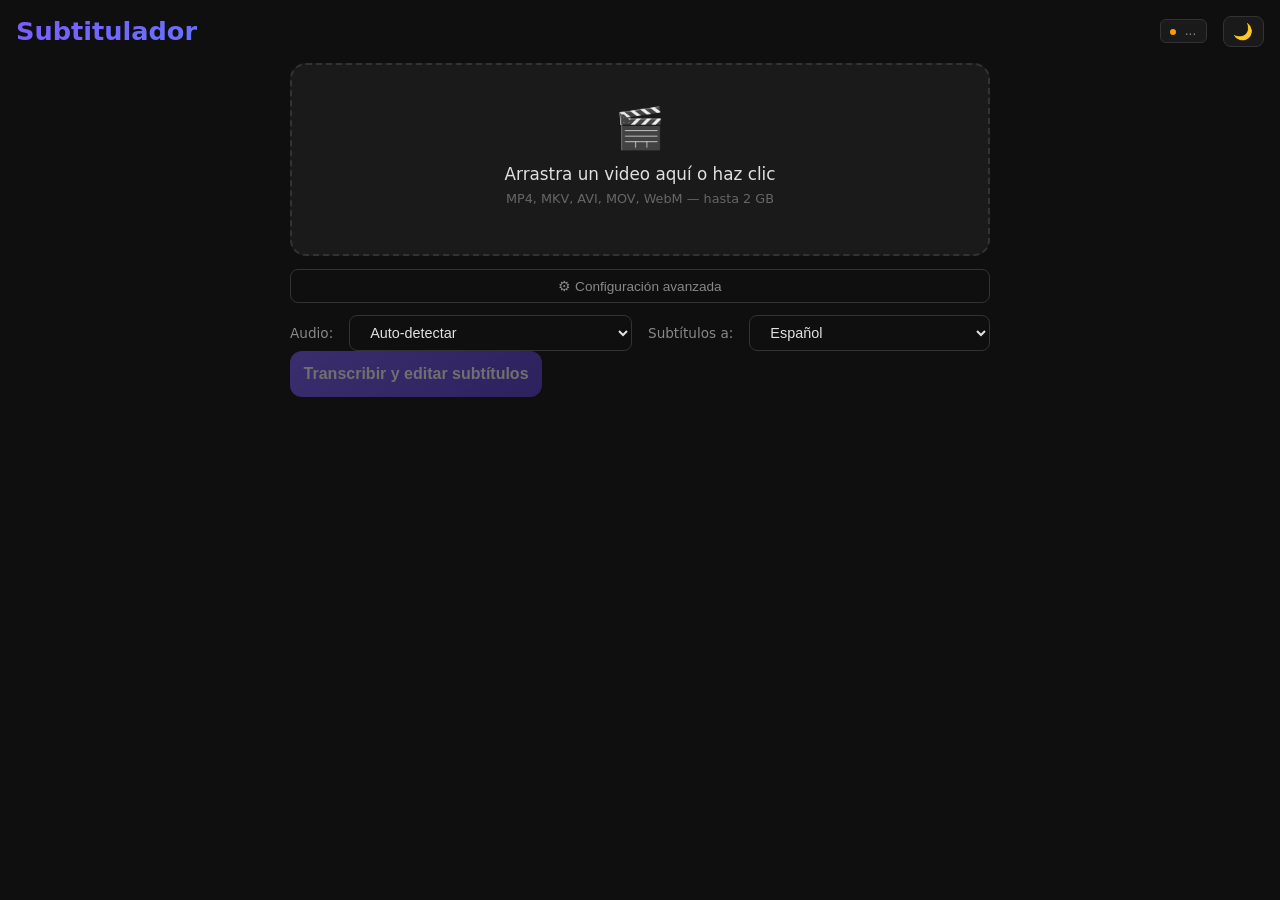
==== templates/index.html @ e065f006 "Fix undo/redo button text encoding (use HTML entities)" ====
<!DOCTYPE html>
<html lang="es" data-theme="dark">
<head>
    <meta charset="UTF-8">
    <meta name="viewport" content="width=device-width, initial-scale=1.0">
    <title>Subtitulador</title>
    <style>
        * { margin: 0; padding: 0; box-sizing: border-box; }
        :root {
            --bg: #0f0f0f; --surface: #1a1a1a; --surface2: #222; --border: #333;
            --text: #e0e0e0; --text2: #888; --text3: #666;
            --accent: #7c5cfc; --accent2: #00d4ff; --accent3: #5a3fd4;
            --success: #4ade80; --danger: #ef4444;
            --error-bg: #2a1515; --error-border: #5c2020; --error: #f87171;
        }
        [data-theme="light"] {
            --bg: #f5f5f5; --surface: #fff; --surface2: #f0f0f0; --border: #ddd;
            --text: #1a1a1a; --text2: #666; --text3: #999;
            --accent: #6b4ce6; --accent2: #0099cc; --accent3: #5a3fd4;
            --success: #16a34a; --danger: #dc2626;
            --error-bg: #fef2f2; --error-border: #fecaca; --error: #dc2626;
        }
        body {
            font-family: 'Segoe UI', system-ui, -apple-system, sans-serif;
            background: var(--bg); color: var(--text);
            min-height: 100vh; padding: 1rem;
        }

        /* Header */
        .header { display: flex; align-items: center; gap: 1rem; margin-bottom: 1rem; }
        h1 {
            font-size: 1.6rem; font-weight: 600; flex: 1;
            background: linear-gradient(135deg, var(--accent), var(--accent2));
            -webkit-background-clip: text; -webkit-text-fill-color: transparent;
        }
        .theme-toggle {
            background: var(--surface); border: 1px solid var(--border); border-radius: 8px;
            padding: 0.3rem 0.6rem; cursor: pointer; font-size: 1rem; color: var(--text);
        }
        .gpu-badge {
            font-size: 0.75rem; color: var(--text2); background: var(--surface);
            border: 1px solid var(--border); border-radius: 6px; padding: 0.25rem 0.6rem;
        }
        .gpu-badge .dot { display: inline-block; width: 6px; height: 6px; border-radius: 50%; margin-right: 0.3rem; }
        .gpu-badge .dot.on { background: var(--success); }
        .gpu-badge .dot.off { background: #f59e0b; }

        /* Main container */
        .main { max-width: 1200px; margin: 0 auto; }

        /* Upload area */
        .upload-area {
            max-width: 700px; margin: 0 auto 1.5rem;
            transition: all 0.3s;
        }
        .upload-area.collapsed {
            max-width: 100%; margin-bottom: 1rem;
        }
        .dropzone {
            border: 2px dashed var(--border); border-radius: 16px; padding: 2.5rem 2rem;
            text-align: center; cursor: pointer; transition: all 0.2s; background: var(--surface);
        }
        .upload-area.collapsed .dropzone { padding: 0.8rem 1.5rem; border-radius: 10px; }
        .upload-area.collapsed .dropzone .icon { display: none; }
        .upload-area.collapsed .dropzone .label { font-size: 0.9rem; margin-bottom: 0; }
        .upload-area.collapsed .dropzone .hint { display: none; }
        .dropzone:hover, .dropzone.dragover { border-color: var(--accent); }
        .dropzone.has-file { border-color: var(--accent2); border-style: solid; }
        .dropzone input[type="file"] { display: none; }
        .dropzone .icon { font-size: 2.5rem; margin-bottom: 0.8rem; display: block; }
        .dropzone .label { font-size: 1.05rem; color: var(--text); margin-bottom: 0.4rem; }
        .dropzone .hint { font-size: 0.8rem; color: var(--text3); }
        .filename { color: var(--accent2); font-weight: 500; margin-top: 0.5rem; word-break: break-all; }
        .upload-area.collapsed .filename { margin-top: 0; font-size: 0.85rem; }

        .config-toggle {
            margin-top: 0.8rem; background: none; border: 1px solid var(--border);
            border-radius: 8px; padding: 0.5rem 1rem; color: var(--text2);
            cursor: pointer; font-size: 0.85rem; width: 100%;
        }
        .config-panel {
            display: none; margin-top: 0.8rem; background: var(--surface);
            border: 1px solid var(--border); border-radius: 12px; padding: 1rem;
        }
        .config-panel.open { display: block; }
        .config-row { display: flex; gap: 1rem; margin-bottom: 0.8rem; flex-wrap: wrap; }
        .config-item { flex: 1; min-width: 130px; }
        .config-item label { display: block; font-size: 0.8rem; color: var(--text2); margin-bottom: 0.3rem; }
        .config-item select {
            width: 100%; background: var(--bg); color: var(--text); border: 1px solid var(--border);
            border-radius: 6px; padding: 0.4rem; font-size: 0.85rem;
        }
        .config-item input[type="range"] {
            width: 100%; -webkit-appearance: none; height: 6px; background: var(--border);
            border-radius: 3px; outline: none; margin-top: 0.4rem;
        }
        .config-item input[type="range"]::-webkit-slider-thumb {
            -webkit-appearance: none; width: 14px; height: 14px; border-radius: 50%;
            background: var(--accent); cursor: pointer;
        }
        .range-val { font-size: 0.7rem; color: var(--text3); text-align: right; }

        .options { margin-top: 0.8rem; display: flex; gap: 1rem; align-items: center; }
        .options label { font-size: 0.85rem; color: var(--text2); white-space: nowrap; }
        .options select {
            flex: 1; background: var(--bg); color: var(--text); border: 1px solid var(--border);
            border-radius: 8px; padding: 0.5rem 1rem; font-size: 0.9rem;
        }
        .options-row { display: flex; gap: 1rem; }
        .options-row .options { flex: 1; }

        .btn-row { display: flex; gap: 0.8rem; margin-top: 1.2rem; }
        .btn {
            flex: 1; padding: 0.85rem; border: none; border-radius: 12px;
            font-size: 1rem; font-weight: 600; cursor: pointer; transition: all 0.2s;
        }
        .btn-primary { background: linear-gradient(135deg, var(--accent), var(--accent3)); color: white; }
        .btn-primary:hover:not(:disabled) { transform: translateY(-1px); box-shadow: 0 4px 20px rgba(124,92,252,0.4); }
        .btn-secondary { background: linear-gradient(135deg, var(--accent2), #0077aa); color: white; }
        .btn-secondary:hover:not(:disabled) { transform: translateY(-1px); box-shadow: 0 4px 20px rgba(0,212,255,0.4); }
        .btn:disabled { opacity: 0.4; cursor: not-allowed; }

        /* Progress */
        .progress-container { margin-top: 1.2rem; display: none; }
        .progress-container.active { display: block; }
        .progress-bar-bg { background: var(--surface); border: 1px solid var(--border); border-radius: 8px; height: 8px; overflow: hidden; }
        .progress-bar { height: 100%; background: linear-gradient(90deg, var(--accent), var(--accent2)); border-radius: 8px; width: 0%; transition: width 0.3s; }
        .progress-text { font-size: 0.85rem; color: var(--text2); margin-top: 0.5rem; text-align: center; }

        /* Editor */
        .editor { display: none; }
        .editor.active { display: block; }
        .editor-bar {
            display: flex; align-items: center; gap: 0.8rem; margin-bottom: 1rem; flex-wrap: wrap;
        }
        .editor-bar h2 { font-size: 1.1rem; color: var(--text); flex: 1; }
        .editor-btn {
            padding: 0.5rem 1rem; border: none; border-radius: 8px; font-size: 0.85rem;
            font-weight: 600; cursor: pointer; transition: all 0.2s;
        }
        .editor-btn.primary { background: var(--accent); color: white; }
        .editor-btn.secondary { background: var(--accent2); color: white; }
        .editor-btn.ghost { background: transparent; border: 1px solid var(--border); color: var(--text2); }
        .editor-btn:hover { opacity: 0.9; }

        .editor-layout { display: grid; grid-template-columns: 1fr 380px; gap: 1rem; }
        @media (max-width: 900px) { .editor-layout { grid-template-columns: 1fr; } }

        .timeline-panel { background: var(--surface); border: 1px solid var(--border); border-radius: 12px; overflow: hidden; }
        .timeline-header {
            padding: 0.7rem 1rem; border-bottom: 1px solid var(--border);
            display: flex; align-items: center; gap: 0.5rem; font-size: 0.85rem; color: var(--text2);
        }
        .timeline-scroll {
            max-height: 55vh; overflow-y: auto; scrollbar-width: thin;
            scrollbar-color: var(--border) transparent;
        }
        .timeline-scroll::-webkit-scrollbar { width: 6px; }
        .timeline-scroll::-webkit-scrollbar-track { background: transparent; }
        .timeline-scroll::-webkit-scrollbar-thumb { background: var(--border); border-radius: 3px; }

        .seg-row {
            display: grid; grid-template-columns: 24px 24px 1fr 65px 65px auto;
            gap: 0.3rem; padding: 0.5rem 0.8rem; border-bottom: 1px solid var(--border);
            align-items: center; transition: background 0.15s;
        }
        .seg-row:hover { background: var(--surface2); }
        .seg-row.active { background: rgba(124,92,252,0.15); border-left: 3px solid var(--accent); }
        .seg-row.drag-over { border-top: 2px solid var(--accent); }
        .seg-row.dragging { opacity: 0.4; }
        .seg-num { font-size: 0.7rem; color: var(--text3); text-align: center; }
        .seg-text {
            background: transparent; border: 1px solid transparent; border-radius: 4px;
            color: var(--text); font-size: 0.85rem; padding: 0.25rem 0.3rem; resize: none;
            font-family: inherit; line-height: 1.3; width: 100%;
        }
        .seg-text:focus { outline: none; border-color: var(--accent); background: var(--bg); }
        .seg-time {
            background: var(--bg); border: 1px solid var(--border); border-radius: 4px;
            color: var(--text2); font-size: 0.7rem; padding: 0.25rem; text-align: center;
            font-family: 'Consolas', monospace; width: 100%;
        }
        .seg-time:focus { outline: none; border-color: var(--accent); color: var(--text); }
        .seg-actions { display: flex; gap: 0.15rem; }
        .seg-btn {
            background: none; border: none; cursor: pointer; font-size: 0.8rem;
            padding: 0.15rem; border-radius: 4px; color: var(--text3); transition: all 0.15s;
        }
        .seg-btn:hover { color: var(--accent); background: var(--surface2); }
        .seg-btn.del:hover { color: var(--danger); }
        .seg-btn.split { color: #f59e0b; }
        .seg-btn.split:hover { color: #fbbf24; background: rgba(245,158,11,0.15); }
        .seg-row .drag-handle {
            cursor: grab; color: var(--text3); font-size: 0.85rem; text-align: center;
            user-select: none; padding: 0.15rem; border-radius: 4px;
        }
        .seg-row .drag-handle:hover { color: var(--accent); background: var(--surface2); }
        .seg-row .drag-handle:active { cursor: grabbing; }

        .video-panel { position: sticky; top: 1rem; }
        .video-box {
            background: #000; border-radius: 12px; overflow: hidden;
            border: 1px solid var(--border);
        }
        .video-box video { width: 100%; display: block; }
        .video-controls { padding: 0.5rem 0.8rem; display: flex; gap: 0.5rem; align-items: center; }
        .video-controls button {
            background: var(--surface2); border: 1px solid var(--border); border-radius: 6px;
            padding: 0.3rem 0.6rem; color: var(--text); cursor: pointer; font-size: 0.8rem;
        }
        .video-controls button:hover { border-color: var(--accent); }
        .video-controls .time-display {
            font-family: 'Consolas', monospace; font-size: 0.8rem; color: var(--text2);
        }

        .error {
            display: none; margin-top: 1rem; background: var(--error-bg); border: 1px solid var(--error-border);
            border-radius: 10px; padding: 1rem; color: var(--error); font-size: 0.9rem;
        }

        @keyframes spin { to { transform: rotate(360deg); } }
        .spinner {
            display: inline-block; width: 16px; height: 16px;
            border: 2px solid rgba(255,255,255,0.3); border-top-color: white;
            border-radius: 50%; animation: spin 0.6s linear infinite;
            vertical-align: middle; margin-right: 0.4rem;
        }
    </style>
</head>
<body>
    <div class="header">
        <h1>Subtitulador</h1>
        <span class="gpu-badge" id="gpuBadge"><span class="dot off"></span> ...</span>
        <button class="theme-toggle" id="themeToggle">🌙</button>
    </div>

    <div class="main">
        <!-- UPLOAD -->
        <div class="upload-area" id="uploadArea">
            <div class="dropzone" id="dropzone">
                <input type="file" id="fileInput" accept="video/*">
                <span class="icon">🎬</span>
                <div class="label">Arrastra un video aquí o haz clic</div>
                <div class="hint">MP4, MKV, AVI, MOV, WebM — hasta 2 GB</div>
                <div class="filename" id="filename"></div>
            </div>

            <div id="configSection">
                <button class="config-toggle" id="configToggle">⚙ Configuración avanzada</button>
                <div class="config-panel" id="configPanel">
                    <div class="config-row">
                        <div class="config-item">
                            <label>Modelo Whisper</label>
                            <select id="modelSelect">
                                <option value="tiny">tiny (~75 MB)</option>
                                <option value="base" selected>base (~140 MB)</option>
                                <option value="small">small (~460 MB)</option>
                                <option value="medium">medium (~1.5 GB)</option>
                                <option value="large-v3">large-v3 (~3 GB)</option>
                            </select>
                        </div>
                    </div>
                    <div class="config-row">
                        <div class="config-item">
                            <label>Silencio</label>
                            <input type="range" id="noiseThreshold" min="-50" max="-10" value="-30" step="5">
                            <div class="range-val" id="noiseVal">-30 dB</div>
                        </div>
                        <div class="config-item">
                            <label>Duración mín.</label>
                            <input type="range" id="minDuration" min="0.2" max="2.0" value="0.4" step="0.1">
                            <div class="range-val" id="minDurVal">0.4 s</div>
                        </div>
                        <div class="config-item">
                            <label>Max repet.</label>
                            <input type="range" id="maxRepeats" min="1" max="10" value="3" step="1">
                            <div class="range-val" id="maxRepVal">3</div>
                        </div>
                    </div>
                </div>
            </div>

            <div class="options-row">
                <div class="options">
                    <label>Audio:</label>
                    <select id="language">
                        <option value="">Auto-detectar</option>
                        <option value="es">Español</option>
                        <option value="en">English</option>
                        <option value="pt">Português</option>
                        <option value="fr">Français</option>
                        <option value="de">Deutsch</option>
                        <option value="it">Italiano</option>
                        <option value="ja">日本語</option>
                        <option value="ko">한국어</option>
                        <option value="zh">中文</option>
                        <option value="ru">Русский</option>
                        <option value="ar">العربية</option>
                    </select>
                </div>
                <div class="options">
                    <label>Subtítulos a:</label>
                    <select id="targetLanguage">
                        <option value="">Sin traducción</option>
                        <option value="es" selected>Español</option>
                        <option value="en">English</option>
                        <option value="pt">Português</option>
                        <option value="fr">Français</option>
                        <option value="de">Deutsch</option>
                        <option value="it">Italiano</option>
                        <option value="ja">日本語</option>
                        <option value="ko">한국어</option>
                        <option value="zh">中文</option>
                        <option value="ru">Русский</option>
                        <option value="ar">العربية</option>
                    </select>
                </div>
            </div>

            <button class="btn btn-primary" id="btnTranscribe" disabled>Transcribir y editar subtítulos</button>
        </div>

        <!-- PROGRESS -->
        <div class="progress-container" id="progress">
            <div class="progress-bar-bg"><div class="progress-bar" id="progressBar"></div></div>
            <div class="progress-text" id="progressText">Preparando...</div>
        </div>

        <div class="error" id="error"><strong>Error</strong> <span id="errorText"></span></div>

        <!-- EDITOR -->
        <div class="editor" id="editor">
            <div class="editor-bar">
                <h2>Editar subtítulos</h2>
                <button class="editor-btn ghost" id="btnUndo" title="Deshacer (Ctrl+Z)">&#x21A9; Deshacer</button>
                <button class="editor-btn ghost" id="btnRedo" title="Rehacer (Ctrl+Shift+Z)">&#x21AA; Rehacer</button>
                <button class="editor-btn ghost" id="btnNewVideo">📁 Otro video</button>
                <button class="editor-btn ghost" id="btnBatchExport" title="Descargar .srt + video quemado">📦 Exportar todo</button>
                <button class="editor-btn primary" id="btnBurn">Quemar en video</button>
                <button class="editor-btn secondary" id="btnDownloadSrt">Descargar .srt</button>
            </div>
            <div class="editor-layout">
                <div class="timeline-panel">
                    <div class="timeline-header">
                        <span id="segCount">0 segmentos</span>
                        <span style="font-size:0.7rem;color:var(--text3);margin-left:0.5rem;">⋮⋮ arrastrar · ✂ cortar · ▶ reproducir</span>
                        <button class="editor-btn ghost" id="btnAddSeg" style="margin-left:auto;padding:0.2rem 0.5rem;font-size:0.75rem;">+ Añadir</button>
                    </div>
                    <div class="timeline-scroll" id="timelineScroll"></div>
                </div>
                <div class="video-panel">
                    <div class="video-box">
                        <video id="videoPlayer" controls></video>
                    </div>
                    <div class="video-controls">
                        <button id="btnSeekStart" title="Inicio segmento">⏮</button>
                        <button id="btnPlaySeg" title="Reproducir segmento">▶</button>
                        <button id="btnSeekEnd" title="Fin segmento">⏭</button>
                        <span class="time-display" id="timeDisplay">0:00.0</span>
                    </div>
                </div>
            </div>
        </div>
    </div>

    <script>
        // ===== STATE =====
        let selectedFile = null;
        let sessionId = null;
        let segments = [];
        let activeSegIdx = -1;

        // ===== UNDO/REDO =====
        const _undoStack = [];
        const _redoStack = [];
        const MAX_UNDO = 50;

        function pushUndo() {
            _undoStack.push(JSON.stringify(segments));
            if (_undoStack.length > MAX_UNDO) _undoStack.shift();
            _redoStack.length = 0;
            updateUndoRedoButtons();
        }

        function undo() {
            if (!_undoStack.length) return;
            _redoStack.push(JSON.stringify(segments));
            segments = JSON.parse(_undoStack.pop());
            renderTimeline(); saveSegments(); updateUndoRedoButtons();
        }

        function redo() {
            if (!_redoStack.length) return;
            _undoStack.push(JSON.stringify(segments));
            segments = JSON.parse(_redoStack.pop());
            renderTimeline(); saveSegments(); updateUndoRedoButtons();
        }

        // ===== ELEMENTS =====
        const $ = id => document.getElementById(id);
        const uploadArea = $('uploadArea');
        const configSection = $('configSection');
        const dropzone = $('dropzone');
        const fileInput = $('fileInput');
        const filename = $('filename');
        const btnTranscribe = $('btnTranscribe');
        const progress = $('progress');
        const progressBar = $('progressBar');
        const progressText = $('progressText');
        const errorDiv = $('error');
        const errorText = $('errorText');
        const editor = $('editor');
        const videoPlayer = $('videoPlayer');
        const timelineScroll = $('timelineScroll');
        const segCount = $('segCount');
        const timeDisplay = $('timeDisplay');

        // ===== THEME =====
        const saved = localStorage.getItem('theme') || 'dark';
        document.documentElement.dataset.theme = saved;
        $('themeToggle').textContent = saved === 'dark' ? '🌙' : '☀️';
        $('themeToggle').onclick = () => {
            const n = document.documentElement.dataset.theme === 'dark' ? 'light' : 'dark';
            document.documentElement.dataset.theme = n;
            $('themeToggle').textContent = n === 'dark' ? '🌙' : '☀️';
            localStorage.setItem('theme', n);
        };

        // ===== GPU =====
        fetch('/gpu').then(r=>r.json()).then(d=>{
            $('gpuBadge').innerHTML = d.gpu
                ? `<span class="dot on"></span> ${d.device.toUpperCase()}`
                : `<span class="dot off"></span> CPU`;
        });

        // ===== CONFIG =====
        $('configToggle').onclick = () => $('configPanel').classList.toggle('open');
        $('noiseThreshold').oninput = e => $('noiseVal').textContent = e.target.value + ' dB';
        $('minDuration').oninput = e => $('minDurVal').textContent = parseFloat(e.target.value).toFixed(1) + ' s';
        $('maxRepeats').oninput = e => $('maxRepVal').textContent = e.target.value;

        // ===== FILE HANDLING =====
        dropzone.onclick = () => fileInput.click();
        fileInput.onchange = e => { if (e.target.files.length) handleFile(e.target.files[0]); };
        dropzone.ondragover = e => { e.preventDefault(); dropzone.classList.add('dragover'); };
        dropzone.ondragleave = () => dropzone.classList.remove('dragover');
        dropzone.ondrop = e => { e.preventDefault(); dropzone.classList.remove('dragover'); if (e.dataTransfer.files.length) handleFile(e.dataTransfer.files[0]); };

        function handleFile(file) {
            selectedFile = file;
            filename.textContent = `${file.name} (${(file.size/1024/1024).toFixed(1)} MB)`;
            dropzone.classList.add('has-file');
            btnTranscribe.disabled = false;
        }

        // ===== TRANSCRIBE =====
        btnTranscribe.onclick = async () => {
            if (!selectedFile) return;
            btnTranscribe.disabled = true;
            btnTranscribe.innerHTML = '<span class="spinner"></span> Procesando...';
            progress.classList.add('active');
            errorDiv.style.display = 'none';

            let pct = 0;
            const iv = setInterval(() => {
                pct = Math.min(pct + Math.random() * 3, 95);
                progressBar.style.width = pct + '%';
                if (pct < 15) progressText.textContent = 'Extrayendo audio...';
                else if (pct < 25) progressText.textContent = 'Detectando silencios...';
                else if (pct < 55) progressText.textContent = 'Transcribiendo...';
                else if (pct < 65) progressText.textContent = 'Limpiando...';
                else if (pct < 80) progressText.textContent = 'Traduciendo...';
                else progressText.textContent = 'Preparando editor...';
            }, 1000);

            try {
                const fd = new FormData();
                fd.append('video', selectedFile);
                fd.append('language', $('language').value);
                fd.append('target_language', $('targetLanguage').value);
                fd.append('model', $('modelSelect').value);
                fd.append('noise_threshold', $('noiseThreshold').value + 'dB');
                fd.append('min_duration', $('minDuration').value);
                fd.append('max_repeats', $('maxRepeats').value);

                const resp = await fetch('/transcribe', { method: 'POST', body: fd });
                clearInterval(iv);
                if (!resp.ok) { const d = await resp.json(); throw new Error(d.error); }

                const data = await resp.json();
                sessionId = data.session_id;
                segments = data.segments;

                progressBar.style.width = '100%';
                progressText.textContent = '¡Listo!';

                setTimeout(() => {
                    progress.classList.remove('active');
                    uploadArea.classList.add('collapsed');
                    configSection.style.display = 'none';
                    editor.classList.add('active');
                    _undoStack.length = 0; _redoStack.length = 0;
                    openEditor(); updateUndoRedoButtons();
                }, 400);

            } catch (err) {
                clearInterval(iv);
                progress.classList.remove('active');
                errorText.textContent = err.message;
                errorDiv.style.display = 'block';
                btnTranscribe.disabled = false;
                btnTranscribe.innerHTML = 'Transcribir y editar subtítulos';
            }
        };

        // ===== EDITOR =====
        function openEditor() {
            videoPlayer.src = `/api/session/${sessionId}/video`;
            renderTimeline();
        }

        function renderTimeline() {
            timelineScroll.innerHTML = '';
            segCount.textContent = `${segments.length} segmentos`;

            segments.forEach((seg, i) => {
                const row = document.createElement('div');
                row.className = 'seg-row' + (i === activeSegIdx ? ' active' : '');
                row.dataset.idx = i;
                row.draggable = true;

                row.innerHTML = `
                    <div class="drag-handle" title="Arrastrar">⋮⋮</div>
                    <div class="seg-num">${i + 1}</div>
                    <textarea class="seg-text" rows="2" data-idx="${i}">${escHtml(seg.text)}</textarea>
                    <input class="seg-time" type="text" value="${fmtTime(seg.start)}" data-idx="${i}" data-field="start">
                    <input class="seg-time" type="text" value="${fmtTime(seg.end)}" data-idx="${i}" data-field="end">
                    <div class="seg-actions">
                        <button class="seg-btn" data-action="play" data-idx="${i}" title="Reproducir">▶</button>
                        <button class="seg-btn split" data-action="split" data-idx="${i}" title="Cortar">✂</button>
                        <button class="seg-btn del" data-action="delete" data-idx="${i}" title="Eliminar">✕</button>
                    </div>
                `;
                timelineScroll.appendChild(row);
            });

            // Button clicks
            timelineScroll.onclick = e => {
                const btn = e.target.closest('[data-action]');
                if (!btn) return;
                const idx = parseInt(btn.dataset.idx);
                if (btn.dataset.action === 'play') playSegment(idx);
                else if (btn.dataset.action === 'delete') {
                    pushUndo();
                    segments.splice(idx, 1);
                    if (activeSegIdx >= segments.length) activeSegIdx = segments.length - 1;
                    renderTimeline(); saveSegments();
                }
                else if (btn.dataset.action === 'split') splitSegment(idx);
            };

            // Text editing
            timelineScroll.querySelectorAll('.seg-text').forEach(el => {
                let prev = '';
                el.onfocus = () => { prev = el.value; activeSegIdx = parseInt(el.dataset.idx); highlightActive(); };
                el.oninput = () => { segments[parseInt(el.dataset.idx)].text = el.value; saveDebounced(); };
                el.onblur = () => { if (el.value !== prev) pushUndo(); };
            });

            // Time editing
            timelineScroll.querySelectorAll('.seg-time').forEach(el => {
                let prev = el.value;
                el.onfocus = () => { prev = el.value; };
                el.onchange = () => {
                    const val = parseTime(el.value);
                    if (val !== null) { pushUndo(); segments[parseInt(el.dataset.idx)][el.dataset.field] = val; saveDebounced(); }
                    else el.value = prev;
                };
            });

            // Drag & drop
            let dragIdx = null;
            timelineScroll.querySelectorAll('.seg-row').forEach(row => {
                row.ondragstart = e => {
                    dragIdx = parseInt(row.dataset.idx);
                    row.classList.add('dragging');
                    e.dataTransfer.effectAllowed = 'move';
                    e.dataTransfer.setData('text/plain', dragIdx);
                };
                row.ondragend = () => {
                    row.classList.remove('dragging');
                    dragIdx = null;
                    timelineScroll.querySelectorAll('.seg-row').forEach(r => r.classList.remove('drag-over'));
                };
                row.ondragover = e => {
                    e.preventDefault();
                    e.dataTransfer.dropEffect = 'move';
                    timelineScroll.querySelectorAll('.seg-row').forEach(r => r.classList.remove('drag-over'));
                    row.classList.add('drag-over');
                };
                row.ondrop = e => {
                    e.preventDefault();
                    row.classList.remove('drag-over');
                    const from = dragIdx, to = parseInt(row.dataset.idx);
                    if (from === null || from === to) return;
                    pushUndo();
                    const [moved] = segments.splice(from, 1);
                    segments.splice(to, 0, moved);
                    if (activeSegIdx === from) activeSegIdx = to;
                    else if (from < activeSegIdx && to >= activeSegIdx) activeSegIdx--;
                    else if (from > activeSegIdx && to <= activeSegIdx) activeSegIdx++;
                    renderTimeline(); saveSegments();
                };
            });
        }

        function highlightActive() {
            timelineScroll.querySelectorAll('.seg-row').forEach((r, i) => r.classList.toggle('active', i === activeSegIdx));
        }

        function playSegment(idx) {
            activeSegIdx = idx;
            highlightActive();
            const seg = segments[idx];
            videoPlayer.currentTime = seg.start;
            videoPlayer.play();
            const checker = () => {
                if (videoPlayer.currentTime >= seg.end || videoPlayer.paused) {
                    videoPlayer.pause();
                    videoPlayer.removeEventListener('timeupdate', checker);
                }
            };
            videoPlayer.addEventListener('timeupdate', checker);
        }

        function splitSegment(idx) {
            const seg = segments[idx];
            let splitPoint;
            const t = videoPlayer.currentTime;
            if (!videoPlayer.paused && t > seg.start + 0.2 && t < seg.end - 0.2) splitPoint = t;
            else splitPoint = (seg.start + seg.end) / 2;

            pushUndo();
            const words = seg.text.split(/\s+/);
            const mid = Math.ceil(words.length / 2);
            segments.splice(idx, 1,
                { start: seg.start, end: splitPoint, text: words.slice(0, mid).join(' ') },
                { start: splitPoint, end: seg.end, text: words.slice(mid).join(' ') }
            );
            if (!videoPlayer.paused) videoPlayer.currentTime = splitPoint;
            renderTimeline(); saveSegments();
        }

        let saveTimeout;
        function saveDebounced() { clearTimeout(saveTimeout); saveTimeout = setTimeout(saveSegments, 500); }
        function saveSegments() {
            fetch(`/api/session/${sessionId}/segments`, {
                method: 'PUT', headers: {'Content-Type': 'application/json'},
                body: JSON.stringify({segments})
            });
        }

        $('btnAddSeg').onclick = () => {
            pushUndo();
            const lastEnd = segments.length ? segments[segments.length-1].end : 0;
            segments.push({start: lastEnd, end: lastEnd + 2, text: ''});
            renderTimeline(); saveSegments();
            timelineScroll.scrollTop = timelineScroll.scrollHeight;
        };

        $('btnUndo').onclick = undo;
        $('btnRedo').onclick = redo;

        // Disable undo/redo buttons when stack is empty
        function updateUndoRedoButtons() {
            $('btnUndo').disabled = !_undoStack.length;
            $('btnRedo').disabled = !_redoStack.length;
            $('btnUndo').style.opacity = _undoStack.length ? '1' : '0.35';
            $('btnRedo').style.opacity = _redoStack.length ? '1' : '0.35';
        }

        videoPlayer.ontimeupdate = () => {
            timeDisplay.textContent = fmtTime(videoPlayer.currentTime);
            const t = videoPlayer.currentTime;
            let found = -1;
            for (let i = 0; i < segments.length; i++) {
                if (t >= segments[i].start && t <= segments[i].end) { found = i; break; }
            }
            if (found !== -1 && found !== activeSegIdx) {
                activeSegIdx = found;
                highlightActive();
                const row = timelineScroll.children[found];
                if (row) row.scrollIntoView({block: 'nearest', behavior: 'smooth'});
            }
        };

        $('btnPlaySeg').onclick = () => { if (activeSegIdx >= 0) playSegment(activeSegIdx); else videoPlayer.play(); };
        $('btnSeekStart').onclick = () => { if (activeSegIdx >= 0) videoPlayer.currentTime = segments[activeSegIdx].start; };
        $('btnSeekEnd').onclick = () => { if (activeSegIdx >= 0) videoPlayer.currentTime = segments[activeSegIdx].end; };

        // New video
        $('btnNewVideo').onclick = () => {
            editor.classList.remove('active');
            uploadArea.classList.remove('collapsed');
            configSection.style.display = '';
            videoPlayer.pause(); videoPlayer.src = '';
            selectedFile = null; fileInput.value = ''; filename.textContent = '';
            dropzone.classList.remove('has-file');
            btnTranscribe.disabled = true;
            btnTranscribe.innerHTML = 'Transcribir y editar subtítulos';
            progress.classList.remove('active');
            progressBar.style.width = '0%';
            errorDiv.style.display = 'none';
            _undoStack.length = 0; _redoStack.length = 0;
            activeSegIdx = -1;
        };

        // Download SRT
        $('btnDownloadSrt').onclick = () => { window.location.href = `/api/session/${sessionId}/srt`; };

        // Burn
        $('btnBurn').onclick = async () => {
            const btn = $('btnBurn');
            btn.disabled = true; btn.innerHTML = '<span class="spinner"></span> Quemando...';
            try {
                const resp = await fetch(`/api/session/${sessionId}/burn`, {
                    method: 'POST', headers: {'Content-Type': 'application/json'}, body: JSON.stringify({})
                });
                if (!resp.ok) { const d = await resp.json(); throw new Error(d.error); }
                const blob = await resp.blob();
                const url = URL.createObjectURL(blob);
                const a = document.createElement('a'); a.href = url;
                a.download = `subtitled.${selectedFile ? selectedFile.name.split('.').pop() : 'mp4'}`;
                a.click(); URL.revokeObjectURL(url);
            } catch (err) { alert('Error: ' + err.message); }
            btn.disabled = false; btn.innerHTML = 'Quemar en video';
        };

        // ===== UTILS =====
        function fmtTime(sec) {
            if (sec == null || isNaN(sec)) return '0:00.0';
            const m = Math.floor(sec / 60);
            const s = (sec % 60).toFixed(1);
            return `${m}:${s.padStart(4, '0')}`;
        }
        function parseTime(str) {
            try {
                if (str.includes(':')) { const [m, s] = str.split(':'); return parseInt(m) * 60 + parseFloat(s); }
                return parseFloat(str);
            } catch { return null; }
        }
        function escHtml(s) {
            return s.replace(/&/g,'&amp;').replace(/</g,'&lt;').replace(/>/g,'&gt;').replace(/"/g,'&quot;');
        }

        // ===== KEYBOARD SHORTCUTS =====
        const isInput = () => {
            const el = document.activeElement;
            return el && (el.tagName === 'TEXTAREA' || el.tagName === 'INPUT');
        };

        document.addEventListener('keydown', e => {
            // Ctrl+Z / Ctrl+Shift+Z — undo/redo (always active)
            if (e.ctrlKey && e.key === 'z' && !e.shiftKey) { e.preventDefault(); undo(); return; }
            if (e.ctrlKey && (e.key === 'Z' || (e.key === 'z' && e.shiftKey))) { e.preventDefault(); redo(); return; }
            // Ctrl+Y = redo
            if (e.ctrlKey && e.key === 'y') { e.preventDefault(); redo(); return; }

            // Skip remaining shortcuts when typing in inputs
            if (isInput()) return;

            // Space — play/pause
            if (e.key === ' ') {
                e.preventDefault();
                if (activeSegIdx >= 0) {
                    if (videoPlayer.paused) playSegment(activeSegIdx);
                    else videoPlayer.pause();
                } else {
                    videoPlayer.paused ? videoPlayer.play() : videoPlayer.pause();
                }
            }
            // Delete / Backspace — delete active segment
            if (e.key === 'Delete' || e.key === 'Backspace') {
                if (activeSegIdx >= 0) {
                    e.preventDefault();
                    pushUndo();
                    segments.splice(activeSegIdx, 1);
                    if (activeSegIdx >= segments.length) activeSegIdx = segments.length - 1;
                    renderTimeline(); saveSegments();
                }
            }
            // ArrowUp / ArrowDown — navigate segments
            if (e.key === 'ArrowUp') {
                e.preventDefault();
                if (segments.length) {
                    activeSegIdx = activeSegIdx <= 0 ? segments.length - 1 : activeSegIdx - 1;
                    highlightActive();
                    const row = timelineScroll.children[activeSegIdx];
                    if (row) row.scrollIntoView({block: 'nearest', behavior: 'smooth'});
                }
            }
            if (e.key === 'ArrowDown') {
                e.preventDefault();
                if (segments.length) {
                    activeSegIdx = activeSegIdx >= segments.length - 1 ? 0 : activeSegIdx + 1;
                    highlightActive();
                    const row = timelineScroll.children[activeSegIdx];
                    if (row) row.scrollIntoView({block: 'nearest', behavior: 'smooth'});
                }
            }
            // Enter — split at current position
            if (e.key === 'Enter') {
                if (activeSegIdx >= 0) { e.preventDefault(); splitSegment(activeSegIdx); }
            }
            // Escape — deselect
            if (e.key === 'Escape') {
                activeSegIdx = -1;
                highlightActive();
                document.activeElement.blur();
            }
        });

        // ===== BATCH EXPORT =====
        $('btnBatchExport').onclick = async () => {
            const btn = $('btnBatchExport');
            btn.disabled = true; btn.innerHTML = '<span class="spinner"></span> Exportando...';
            try {
                // Download SRT
                const srtLink = document.createElement('a');
                srtLink.href = `/api/session/${sessionId}/srt`;
                srtLink.download = 'subtitles.srt';
                srtLink.click();
                // Burn video
                const resp = await fetch(`/api/session/${sessionId}/burn`, {
                    method: 'POST', headers: {'Content-Type': 'application/json'}, body: JSON.stringify({})
                });
                if (!resp.ok) { const d = await resp.json(); throw new Error(d.error); }
                const blob = await resp.blob();
                const url = URL.createObjectURL(blob);
                const a = document.createElement('a'); a.href = url;
                a.download = `subtitled.${selectedFile ? selectedFile.name.split('.').pop() : 'mp4'}`;
                a.click(); URL.revokeObjectURL(url);
            } catch (err) { alert('Error: ' + err.message); }
            btn.disabled = false; btn.innerHTML = '📦 Exportar todo';
        };
    </script>
</body>
</html>
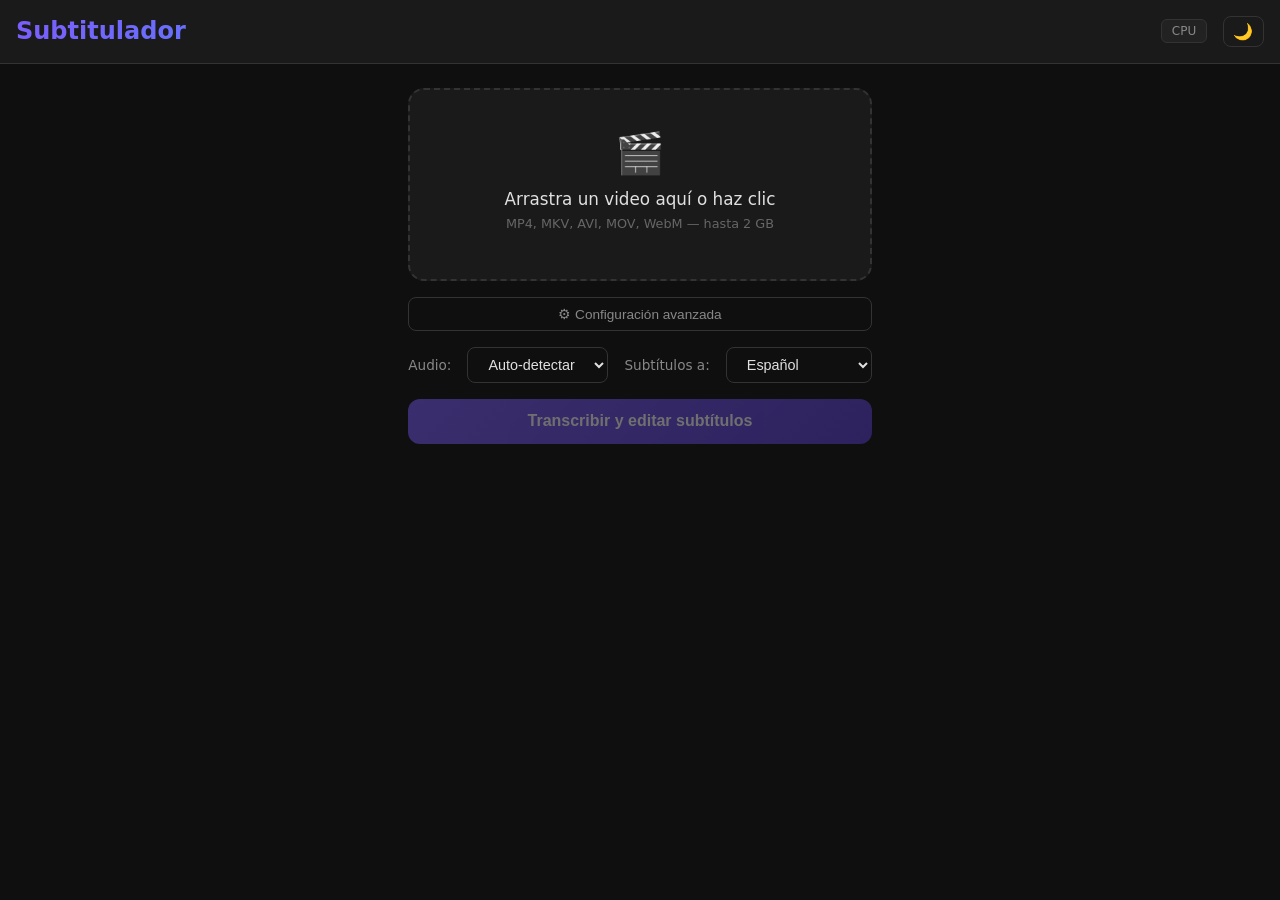
==== commit 972c9bef: "Redesign: video grande arriba, timeline visual, subtítulos editables abajo con live preview" ====
--- a/templates/index.html
+++ b/templates/index.html
@@ -20,66 +20,58 @@
             --success: #16a34a; --danger: #dc2626;
             --error-bg: #fef2f2; --error-border: #fecaca; --error: #dc2626;
         }
+        html, body { height: 100%; }
         body {
             font-family: 'Segoe UI', system-ui, -apple-system, sans-serif;
             background: var(--bg); color: var(--text);
-            min-height: 100vh; padding: 1rem;
+            display: flex; flex-direction: column;
+            padding: 0;
         }
 
         /* Header */
-        .header { display: flex; align-items: center; gap: 1rem; margin-bottom: 1rem; }
+        .header { 
+            display: flex; align-items: center; gap: 1rem; padding: 1rem;
+            background: var(--surface); border-bottom: 1px solid var(--border);
+            flex-shrink: 0;
+        }
         h1 {
-            font-size: 1.6rem; font-weight: 600; flex: 1;
+            font-size: 1.5rem; font-weight: 600; flex: 1;
             background: linear-gradient(135deg, var(--accent), var(--accent2));
             -webkit-background-clip: text; -webkit-text-fill-color: transparent;
         }
         .theme-toggle {
-            background: var(--surface); border: 1px solid var(--border); border-radius: 8px;
+            background: transparent; border: 1px solid var(--border); border-radius: 8px;
             padding: 0.3rem 0.6rem; cursor: pointer; font-size: 1rem; color: var(--text);
         }
         .gpu-badge {
-            font-size: 0.75rem; color: var(--text2); background: var(--surface);
+            font-size: 0.75rem; color: var(--text2); background: var(--surface2);
             border: 1px solid var(--border); border-radius: 6px; padding: 0.25rem 0.6rem;
         }
-        .gpu-badge .dot { display: inline-block; width: 6px; height: 6px; border-radius: 50%; margin-right: 0.3rem; }
-        .gpu-badge .dot.on { background: var(--success); }
-        .gpu-badge .dot.off { background: #f59e0b; }
-
-        /* Main container */
-        .main { max-width: 1200px; margin: 0 auto; }
-
-        /* Upload area */
-        .upload-area {
-            max-width: 700px; margin: 0 auto 1.5rem;
-            transition: all 0.3s;
-        }
-        .upload-area.collapsed {
-            max-width: 100%; margin-bottom: 1rem;
-        }
+
+        /* Main content */
+        .main { flex: 1; display: flex; flex-direction: column; overflow: hidden; }
+
+        /* Upload section */
+        .upload-area { padding: 1.5rem; max-width: 700px; margin: 0 auto; }
+        .upload-area.hidden { display: none; }
         .dropzone {
             border: 2px dashed var(--border); border-radius: 16px; padding: 2.5rem 2rem;
             text-align: center; cursor: pointer; transition: all 0.2s; background: var(--surface);
         }
-        .upload-area.collapsed .dropzone { padding: 0.8rem 1.5rem; border-radius: 10px; }
-        .upload-area.collapsed .dropzone .icon { display: none; }
-        .upload-area.collapsed .dropzone .label { font-size: 0.9rem; margin-bottom: 0; }
-        .upload-area.collapsed .dropzone .hint { display: none; }
         .dropzone:hover, .dropzone.dragover { border-color: var(--accent); }
         .dropzone.has-file { border-color: var(--accent2); border-style: solid; }
         .dropzone input[type="file"] { display: none; }
-        .dropzone .icon { font-size: 2.5rem; margin-bottom: 0.8rem; display: block; }
+        .dropzone .icon { font-size: 2.5rem; margin-bottom: 0.8rem; }
         .dropzone .label { font-size: 1.05rem; color: var(--text); margin-bottom: 0.4rem; }
         .dropzone .hint { font-size: 0.8rem; color: var(--text3); }
-        .filename { color: var(--accent2); font-weight: 500; margin-top: 0.5rem; word-break: break-all; }
-        .upload-area.collapsed .filename { margin-top: 0; font-size: 0.85rem; }
-
+        .filename { color: var(--accent2); font-weight: 500; margin-top: 0.5rem; }
         .config-toggle {
-            margin-top: 0.8rem; background: none; border: 1px solid var(--border);
+            margin-top: 1rem; background: none; border: 1px solid var(--border);
             border-radius: 8px; padding: 0.5rem 1rem; color: var(--text2);
             cursor: pointer; font-size: 0.85rem; width: 100%;
         }
         .config-panel {
-            display: none; margin-top: 0.8rem; background: var(--surface);
+            display: none; margin-top: 1rem; background: var(--surface);
             border: 1px solid var(--border); border-radius: 12px; padding: 1rem;
         }
         .config-panel.open { display: block; }
@@ -99,8 +91,7 @@
             background: var(--accent); cursor: pointer;
         }
         .range-val { font-size: 0.7rem; color: var(--text3); text-align: right; }
-
-        .options { margin-top: 0.8rem; display: flex; gap: 1rem; align-items: center; }
+        .options { margin-top: 1rem; display: flex; gap: 1rem; align-items: center; }
         .options label { font-size: 0.85rem; color: var(--text2); white-space: nowrap; }
         .options select {
             flex: 1; background: var(--bg); color: var(--text); border: 1px solid var(--border);
@@ -108,30 +99,27 @@
         }
         .options-row { display: flex; gap: 1rem; }
         .options-row .options { flex: 1; }
-
-        .btn-row { display: flex; gap: 0.8rem; margin-top: 1.2rem; }
         .btn {
-            flex: 1; padding: 0.85rem; border: none; border-radius: 12px;
+            padding: 0.85rem; border: none; border-radius: 12px;
             font-size: 1rem; font-weight: 600; cursor: pointer; transition: all 0.2s;
         }
         .btn-primary { background: linear-gradient(135deg, var(--accent), var(--accent3)); color: white; }
         .btn-primary:hover:not(:disabled) { transform: translateY(-1px); box-shadow: 0 4px 20px rgba(124,92,252,0.4); }
-        .btn-secondary { background: linear-gradient(135deg, var(--accent2), #0077aa); color: white; }
-        .btn-secondary:hover:not(:disabled) { transform: translateY(-1px); box-shadow: 0 4px 20px rgba(0,212,255,0.4); }
-        .btn:disabled { opacity: 0.4; cursor: not-allowed; }
-
-        /* Progress */
-        .progress-container { margin-top: 1.2rem; display: none; }
+        .btn-primary:disabled { opacity: 0.4; cursor: not-allowed; }
+        .progress-container { margin-top: 1rem; display: none; }
         .progress-container.active { display: block; }
-        .progress-bar-bg { background: var(--surface); border: 1px solid var(--border); border-radius: 8px; height: 8px; overflow: hidden; }
-        .progress-bar { height: 100%; background: linear-gradient(90deg, var(--accent), var(--accent2)); border-radius: 8px; width: 0%; transition: width 0.3s; }
+        .progress-bar-bg { background: var(--surface); border: 1px solid var(--border); border-radius: 8px; height: 8px; }
+        .progress-bar { height: 100%; background: linear-gradient(90deg, var(--accent), var(--accent2)); width: 0%; transition: width 0.3s; }
         .progress-text { font-size: 0.85rem; color: var(--text2); margin-top: 0.5rem; text-align: center; }
-
-        /* Editor */
-        .editor { display: none; }
-        .editor.active { display: block; }
+        .error { display: none; margin-top: 1rem; background: var(--error-bg); border: 1px solid var(--error-border); border-radius: 10px; padding: 1rem; color: var(--error); }
+
+        /* Editor layout */
+        .editor { display: none; flex: 1; flex-direction: column; overflow: hidden; }
+        .editor.active { display: flex; }
+
+        .editor-top { padding: 1rem; background: var(--surface); border-bottom: 1px solid var(--border); }
         .editor-bar {
-            display: flex; align-items: center; gap: 0.8rem; margin-bottom: 1rem; flex-wrap: wrap;
+            display: flex; align-items: center; gap: 0.8rem; flex-wrap: wrap;
         }
         .editor-bar h2 { font-size: 1.1rem; color: var(--text); flex: 1; }
         .editor-btn {
@@ -141,82 +129,94 @@
         .editor-btn.primary { background: var(--accent); color: white; }
         .editor-btn.secondary { background: var(--accent2); color: white; }
         .editor-btn.ghost { background: transparent; border: 1px solid var(--border); color: var(--text2); }
-        .editor-btn:hover { opacity: 0.9; }
-
-        .editor-layout { display: grid; grid-template-columns: 1fr 380px; gap: 1rem; }
-        @media (max-width: 900px) { .editor-layout { grid-template-columns: 1fr; } }
-
-        .timeline-panel { background: var(--surface); border: 1px solid var(--border); border-radius: 12px; overflow: hidden; }
-        .timeline-header {
-            padding: 0.7rem 1rem; border-bottom: 1px solid var(--border);
-            display: flex; align-items: center; gap: 0.5rem; font-size: 0.85rem; color: var(--text2);
-        }
-        .timeline-scroll {
-            max-height: 55vh; overflow-y: auto; scrollbar-width: thin;
-            scrollbar-color: var(--border) transparent;
-        }
-        .timeline-scroll::-webkit-scrollbar { width: 6px; }
-        .timeline-scroll::-webkit-scrollbar-track { background: transparent; }
-        .timeline-scroll::-webkit-scrollbar-thumb { background: var(--border); border-radius: 3px; }
-
-        .seg-row {
-            display: grid; grid-template-columns: 24px 24px 1fr 65px 65px auto;
-            gap: 0.3rem; padding: 0.5rem 0.8rem; border-bottom: 1px solid var(--border);
-            align-items: center; transition: background 0.15s;
-        }
-        .seg-row:hover { background: var(--surface2); }
-        .seg-row.active { background: rgba(124,92,252,0.15); border-left: 3px solid var(--accent); }
-        .seg-row.drag-over { border-top: 2px solid var(--accent); }
-        .seg-row.dragging { opacity: 0.4; }
-        .seg-num { font-size: 0.7rem; color: var(--text3); text-align: center; }
-        .seg-text {
-            background: transparent; border: 1px solid transparent; border-radius: 4px;
-            color: var(--text); font-size: 0.85rem; padding: 0.25rem 0.3rem; resize: none;
-            font-family: inherit; line-height: 1.3; width: 100%;
-        }
-        .seg-text:focus { outline: none; border-color: var(--accent); background: var(--bg); }
-        .seg-time {
-            background: var(--bg); border: 1px solid var(--border); border-radius: 4px;
-            color: var(--text2); font-size: 0.7rem; padding: 0.25rem; text-align: center;
-            font-family: 'Consolas', monospace; width: 100%;
-        }
-        .seg-time:focus { outline: none; border-color: var(--accent); color: var(--text); }
-        .seg-actions { display: flex; gap: 0.15rem; }
-        .seg-btn {
-            background: none; border: none; cursor: pointer; font-size: 0.8rem;
-            padding: 0.15rem; border-radius: 4px; color: var(--text3); transition: all 0.15s;
-        }
-        .seg-btn:hover { color: var(--accent); background: var(--surface2); }
-        .seg-btn.del:hover { color: var(--danger); }
-        .seg-btn.split { color: #f59e0b; }
-        .seg-btn.split:hover { color: #fbbf24; background: rgba(245,158,11,0.15); }
-        .seg-row .drag-handle {
-            cursor: grab; color: var(--text3); font-size: 0.85rem; text-align: center;
-            user-select: none; padding: 0.15rem; border-radius: 4px;
-        }
-        .seg-row .drag-handle:hover { color: var(--accent); background: var(--surface2); }
-        .seg-row .drag-handle:active { cursor: grabbing; }
-
-        .video-panel { position: sticky; top: 1rem; }
+        .editor-btn:hover:not(:disabled) { opacity: 0.9; }
+        .editor-btn:disabled { opacity: 0.35; cursor: not-allowed; }
+
+        /* Video section - full width */
+        .video-section { 
+            flex: 0 0 50%; padding: 1rem; background: #000; border-bottom: 1px solid var(--border);
+            display: flex; flex-direction: column; gap: 0.5rem;
+        }
         .video-box {
-            background: #000; border-radius: 12px; overflow: hidden;
-            border: 1px solid var(--border);
-        }
-        .video-box video { width: 100%; display: block; }
-        .video-controls { padding: 0.5rem 0.8rem; display: flex; gap: 0.5rem; align-items: center; }
+            flex: 1; background: #000; border-radius: 12px; overflow: hidden;
+            border: 1px solid var(--border); display: flex; align-items: center; justify-content: center;
+        }
+        .video-box video { width: 100%; height: 100%; object-fit: contain; }
+        .video-controls { display: flex; gap: 0.5rem; align-items: center; }
         .video-controls button {
             background: var(--surface2); border: 1px solid var(--border); border-radius: 6px;
             padding: 0.3rem 0.6rem; color: var(--text); cursor: pointer; font-size: 0.8rem;
         }
         .video-controls button:hover { border-color: var(--accent); }
-        .video-controls .time-display {
+        .time-display {
             font-family: 'Consolas', monospace; font-size: 0.8rem; color: var(--text2);
-        }
-
-        .error {
-            display: none; margin-top: 1rem; background: var(--error-bg); border: 1px solid var(--error-border);
-            border-radius: 10px; padding: 1rem; color: var(--error); font-size: 0.9rem;
-        }
+            margin-left: auto;
+        }
+
+        /* Visual timeline */
+        .timeline-visual {
+            padding: 1rem; background: var(--surface); border-bottom: 1px solid var(--border);
+            flex: 0 0 100px;
+        }
+        .timeline-visual-label { font-size: 0.8rem; color: var(--text2); margin-bottom: 0.5rem; }
+        .timeline-bar-container {
+            position: relative; height: 60px; background: var(--bg); border-radius: 8px;
+            border: 1px solid var(--border); overflow: hidden;
+        }
+        .timeline-bar {
+            position: absolute; height: 100%; background: var(--accent); opacity: 0.7;
+            border-right: 2px solid var(--accent2); cursor: grab; transition: opacity 0.2s;
+        }
+        .timeline-bar:hover { opacity: 0.9; }
+        .timeline-bar.active { opacity: 1; box-shadow: 0 0 8px var(--accent); }
+        .timeline-playhead {
+            position: absolute; top: 0; width: 2px; height: 100%; background: var(--accent2);
+            z-index: 10; pointer-events: none;
+        }
+
+        /* Subtitles list */
+        .subtitles-section {
+            flex: 1; display: flex; flex-direction: column; overflow: hidden;
+            padding: 1rem; background: var(--surface); border-top: 1px solid var(--border);
+        }
+        .subtitles-header { display: flex; align-items: center; gap: 0.5rem; margin-bottom: 0.5rem; }
+        .subtitles-header span { font-size: 0.85rem; color: var(--text2); flex: 1; }
+        .subtitles-header button {
+            background: var(--accent); color: white; border: none; border-radius: 6px;
+            padding: 0.3rem 0.6rem; font-size: 0.75rem; cursor: pointer;
+        }
+        .subtitles-list { flex: 1; overflow-y: auto; scrollbar-width: thin; scrollbar-color: var(--border) transparent; }
+        .subtitles-list::-webkit-scrollbar { width: 6px; }
+        .subtitles-list::-webkit-scrollbar-track { background: transparent; }
+        .subtitles-list::-webkit-scrollbar-thumb { background: var(--border); border-radius: 3px; }
+
+        .sub-item {
+            display: grid; grid-template-columns: 40px 60px 60px 1fr auto auto auto; gap: 0.4rem;
+            padding: 0.5rem; margin-bottom: 0.3rem; background: var(--surface2); border-radius: 6px;
+            border: 1px solid var(--border); align-items: center;
+        }
+        .sub-item:hover { background: rgba(124,92,252,0.1); }
+        .sub-item.active { border-left: 3px solid var(--accent); background: rgba(124,92,252,0.15); }
+        .sub-num { font-size: 0.7rem; color: var(--text3); text-align: center; }
+        .sub-time-input {
+            background: var(--bg); border: 1px solid var(--border); border-radius: 4px;
+            color: var(--text2); font-size: 0.7rem; padding: 0.2rem; text-align: center;
+            font-family: 'Consolas', monospace; width: 100%;
+        }
+        .sub-time-input:focus { outline: none; border-color: var(--accent); color: var(--text); }
+        .sub-text {
+            background: transparent; border: 1px solid transparent; border-radius: 4px;
+            color: var(--text); font-size: 0.9rem; padding: 0.3rem; resize: none;
+            font-family: inherit; width: 100%;
+        }
+        .sub-text:focus { outline: none; border-color: var(--accent); background: var(--bg); }
+        .sub-actions { display: flex; gap: 0.2rem; }
+        .sub-btn {
+            background: none; border: none; cursor: pointer; font-size: 0.9rem;
+            color: var(--text3); padding: 0.2rem; border-radius: 4px; transition: all 0.15s;
+        }
+        .sub-btn:hover { color: var(--accent); background: var(--bg); }
+        .sub-btn.del:hover { color: var(--danger); }
 
         @keyframes spin { to { transform: rotate(360deg); } }
         .spinner {
@@ -228,9 +228,10 @@
     </style>
 </head>
 <body>
+    <!-- HEADER -->
     <div class="header">
         <h1>Subtitulador</h1>
-        <span class="gpu-badge" id="gpuBadge"><span class="dot off"></span> ...</span>
+        <span class="gpu-badge" id="gpuBadge">CPU</span>
         <button class="theme-toggle" id="themeToggle">🌙</button>
     </div>
 
@@ -239,7 +240,7 @@
         <div class="upload-area" id="uploadArea">
             <div class="dropzone" id="dropzone">
                 <input type="file" id="fileInput" accept="video/*">
-                <span class="icon">🎬</span>
+                <div class="icon">🎬</div>
                 <div class="label">Arrastra un video aquí o haz clic</div>
                 <div class="hint">MP4, MKV, AVI, MOV, WebM — hasta 2 GB</div>
                 <div class="filename" id="filename"></div>
@@ -317,48 +318,58 @@
                 </div>
             </div>
 
-            <button class="btn btn-primary" id="btnTranscribe" disabled>Transcribir y editar subtítulos</button>
+            <button class="btn btn-primary" id="btnTranscribe" style="margin-top: 1rem; width: 100%;" disabled>Transcribir y editar subtítulos</button>
+
+            <div class="progress-container" id="progress">
+                <div class="progress-bar-bg"><div class="progress-bar" id="progressBar"></div></div>
+                <div class="progress-text" id="progressText">Preparando...</div>
+            </div>
+
+            <div class="error" id="error"><strong>Error</strong> <span id="errorText"></span></div>
         </div>
-
-        <!-- PROGRESS -->
-        <div class="progress-container" id="progress">
-            <div class="progress-bar-bg"><div class="progress-bar" id="progressBar"></div></div>
-            <div class="progress-text" id="progressText">Preparando...</div>
-        </div>
-
-        <div class="error" id="error"><strong>Error</strong> <span id="errorText"></span></div>
 
         <!-- EDITOR -->
         <div class="editor" id="editor">
-            <div class="editor-bar">
-                <h2>Editar subtítulos</h2>
-                <button class="editor-btn ghost" id="btnUndo" title="Deshacer (Ctrl+Z)">&#x21A9; Deshacer</button>
-                <button class="editor-btn ghost" id="btnRedo" title="Rehacer (Ctrl+Shift+Z)">&#x21AA; Rehacer</button>
-                <button class="editor-btn ghost" id="btnNewVideo">📁 Otro video</button>
-                <button class="editor-btn ghost" id="btnBatchExport" title="Descargar .srt + video quemado">📦 Exportar todo</button>
-                <button class="editor-btn primary" id="btnBurn">Quemar en video</button>
-                <button class="editor-btn secondary" id="btnDownloadSrt">Descargar .srt</button>
+            <div class="editor-top">
+                <div class="editor-bar">
+                    <h2>Editar subtítulos</h2>
+                    <button class="editor-btn ghost" id="btnUndo" title="Deshacer (Ctrl+Z)">&#x21A9; Deshacer</button>
+                    <button class="editor-btn ghost" id="btnRedo" title="Rehacer (Ctrl+Shift+Z)">&#x21AA; Rehacer</button>
+                    <button class="editor-btn ghost" id="btnNewVideo">📁 Otro video</button>
+                    <button class="editor-btn ghost" id="btnBatchExport" title="Descargar .srt + video quemado">📦 Exportar todo</button>
+                    <button class="editor-btn primary" id="btnBurn">Quemar en video</button>
+                    <button class="editor-btn secondary" id="btnDownloadSrt">Descargar .srt</button>
+                </div>
             </div>
-            <div class="editor-layout">
-                <div class="timeline-panel">
-                    <div class="timeline-header">
-                        <span id="segCount">0 segmentos</span>
-                        <span style="font-size:0.7rem;color:var(--text3);margin-left:0.5rem;">⋮⋮ arrastrar · ✂ cortar · ▶ reproducir</span>
-                        <button class="editor-btn ghost" id="btnAddSeg" style="margin-left:auto;padding:0.2rem 0.5rem;font-size:0.75rem;">+ Añadir</button>
-                    </div>
-                    <div class="timeline-scroll" id="timelineScroll"></div>
+
+            <!-- Video -->
+            <div class="video-section">
+                <div class="video-box">
+                    <video id="videoPlayer" controls></video>
                 </div>
-                <div class="video-panel">
-                    <div class="video-box">
-                        <video id="videoPlayer" controls></video>
-                    </div>
-                    <div class="video-controls">
-                        <button id="btnSeekStart" title="Inicio segmento">⏮</button>
-                        <button id="btnPlaySeg" title="Reproducir segmento">▶</button>
-                        <button id="btnSeekEnd" title="Fin segmento">⏭</button>
-                        <span class="time-display" id="timeDisplay">0:00.0</span>
-                    </div>
+                <div class="video-controls">
+                    <button id="btnSeekStart" title="Inicio segmento">⏮</button>
+                    <button id="btnPlaySeg" title="Reproducir segmento">▶</button>
+                    <button id="btnSeekEnd" title="Fin segmento">⏭</button>
+                    <span class="time-display" id="timeDisplay">0:00.0</span>
                 </div>
+            </div>
+
+            <!-- Timeline visual -->
+            <div class="timeline-visual">
+                <div class="timeline-visual-label" id="timelineLabel">Timeline</div>
+                <div class="timeline-bar-container" id="timelineBarContainer">
+                    <div class="timeline-playhead" id="timelinePlayhead"></div>
+                </div>
+            </div>
+
+            <!-- Subtitles list -->
+            <div class="subtitles-section">
+                <div class="subtitles-header">
+                    <span id="subCount">0 subtítulos</span>
+                    <button id="btnAddSub" title="Añadir nuevo">+ Añadir</button>
+                </div>
+                <div class="subtitles-list" id="subtitlesList"></div>
             </div>
         </div>
     </div>
@@ -369,6 +380,7 @@
         let sessionId = null;
         let segments = [];
         let activeSegIdx = -1;
+        let videoDuration = 0;
 
         // ===== UNDO/REDO =====
         const _undoStack = [];
@@ -386,14 +398,19 @@
             if (!_undoStack.length) return;
             _redoStack.push(JSON.stringify(segments));
             segments = JSON.parse(_undoStack.pop());
-            renderTimeline(); saveSegments(); updateUndoRedoButtons();
+            renderSubtitles(); saveSegments(); updateUndoRedoButtons();
         }
 
         function redo() {
             if (!_redoStack.length) return;
             _undoStack.push(JSON.stringify(segments));
             segments = JSON.parse(_redoStack.pop());
-            renderTimeline(); saveSegments(); updateUndoRedoButtons();
+            renderSubtitles(); saveSegments(); updateUndoRedoButtons();
+        }
+
+        function updateUndoRedoButtons() {
+            $('btnUndo').disabled = !_undoStack.length;
+            $('btnRedo').disabled = !_redoStack.length;
         }
 
         // ===== ELEMENTS =====
@@ -411,9 +428,11 @@
         const errorText = $('errorText');
         const editor = $('editor');
         const videoPlayer = $('videoPlayer');
-        const timelineScroll = $('timelineScroll');
-        const segCount = $('segCount');
+        const subtitlesList = $('subtitlesList');
+        const subCount = $('subCount');
         const timeDisplay = $('timeDisplay');
+        const timelineBarContainer = $('timelineBarContainer');
+        const timelinePlayhead = $('timelinePlayhead');
 
         // ===== THEME =====
         const saved = localStorage.getItem('theme') || 'dark';
@@ -428,9 +447,7 @@
 
         // ===== GPU =====
         fetch('/gpu').then(r=>r.json()).then(d=>{
-            $('gpuBadge').innerHTML = d.gpu
-                ? `<span class="dot on"></span> ${d.device.toUpperCase()}`
-                : `<span class="dot off"></span> CPU`;
+            $('gpuBadge').innerHTML = d.gpu ? `<span style="color: var(--success);">●</span> GPU` : `<span style="color: #f59e0b;">●</span> CPU`;
         });
 
         // ===== CONFIG =====
@@ -496,11 +513,11 @@
 
                 setTimeout(() => {
                     progress.classList.remove('active');
-                    uploadArea.classList.add('collapsed');
-                    configSection.style.display = 'none';
+                    uploadArea.hidden = true;
                     editor.classList.add('active');
                     _undoStack.length = 0; _redoStack.length = 0;
-                    openEditor(); updateUndoRedoButtons();
+                    openEditor(); 
+                    updateUndoRedoButtons();
                 }, 400);
 
             } catch (err) {
@@ -516,36 +533,34 @@
         // ===== EDITOR =====
         function openEditor() {
             videoPlayer.src = `/api/session/${sessionId}/video`;
+            renderSubtitles();
+        }
+
+        function renderSubtitles() {
+            subtitlesList.innerHTML = '';
+            subCount.textContent = `${segments.length} subtítulos`;
             renderTimeline();
-        }
-
-        function renderTimeline() {
-            timelineScroll.innerHTML = '';
-            segCount.textContent = `${segments.length} segmentos`;
 
             segments.forEach((seg, i) => {
-                const row = document.createElement('div');
-                row.className = 'seg-row' + (i === activeSegIdx ? ' active' : '');
-                row.dataset.idx = i;
-                row.draggable = true;
-
-                row.innerHTML = `
-                    <div class="drag-handle" title="Arrastrar">⋮⋮</div>
-                    <div class="seg-num">${i + 1}</div>
-                    <textarea class="seg-text" rows="2" data-idx="${i}">${escHtml(seg.text)}</textarea>
-                    <input class="seg-time" type="text" value="${fmtTime(seg.start)}" data-idx="${i}" data-field="start">
-                    <input class="seg-time" type="text" value="${fmtTime(seg.end)}" data-idx="${i}" data-field="end">
-                    <div class="seg-actions">
-                        <button class="seg-btn" data-action="play" data-idx="${i}" title="Reproducir">▶</button>
-                        <button class="seg-btn split" data-action="split" data-idx="${i}" title="Cortar">✂</button>
-                        <button class="seg-btn del" data-action="delete" data-idx="${i}" title="Eliminar">✕</button>
+                const item = document.createElement('div');
+                item.className = 'sub-item' + (i === activeSegIdx ? ' active' : '');
+                item.dataset.idx = i;
+
+                item.innerHTML = `
+                    <div class="sub-num">${i + 1}</div>
+                    <input class="sub-time-input" type="text" value="${fmtTime(seg.start)}" data-idx="${i}" data-field="start" title="Inicio">
+                    <input class="sub-time-input" type="text" value="${fmtTime(seg.end)}" data-idx="${i}" data-field="end" title="Fin">
+                    <textarea class="sub-text" rows="2" data-idx="${i}" title="Texto del subtítulo">${escHtml(seg.text)}</textarea>
+                    <div class="sub-actions">
+                        <button class="sub-btn" data-action="play" data-idx="${i}" title="Reproducir">▶</button>
+                        <button class="sub-btn del" data-action="delete" data-idx="${i}" title="Eliminar">✕</button>
                     </div>
                 `;
-                timelineScroll.appendChild(row);
+                subtitlesList.appendChild(item);
             });
 
-            // Button clicks
-            timelineScroll.onclick = e => {
+            // Event listeners
+            subtitlesList.onclick = e => {
                 const btn = e.target.closest('[data-action]');
                 if (!btn) return;
                 const idx = parseInt(btn.dataset.idx);
@@ -554,13 +569,12 @@
                     pushUndo();
                     segments.splice(idx, 1);
                     if (activeSegIdx >= segments.length) activeSegIdx = segments.length - 1;
-                    renderTimeline(); saveSegments();
+                    renderSubtitles(); saveSegments();
                 }
-                else if (btn.dataset.action === 'split') splitSegment(idx);
             };
 
             // Text editing
-            timelineScroll.querySelectorAll('.seg-text').forEach(el => {
+            subtitlesList.querySelectorAll('.sub-text').forEach(el => {
                 let prev = '';
                 el.onfocus = () => { prev = el.value; activeSegIdx = parseInt(el.dataset.idx); highlightActive(); };
                 el.oninput = () => { segments[parseInt(el.dataset.idx)].text = el.value; saveDebounced(); };
@@ -568,7 +582,7 @@
             });
 
             // Time editing
-            timelineScroll.querySelectorAll('.seg-time').forEach(el => {
+            subtitlesList.querySelectorAll('.sub-time-input').forEach(el => {
                 let prev = el.value;
                 el.onfocus = () => { prev = el.value; };
                 el.onchange = () => {
@@ -578,44 +592,34 @@
                 };
             });
 
-            // Drag & drop
-            let dragIdx = null;
-            timelineScroll.querySelectorAll('.seg-row').forEach(row => {
-                row.ondragstart = e => {
-                    dragIdx = parseInt(row.dataset.idx);
-                    row.classList.add('dragging');
-                    e.dataTransfer.effectAllowed = 'move';
-                    e.dataTransfer.setData('text/plain', dragIdx);
-                };
-                row.ondragend = () => {
-                    row.classList.remove('dragging');
-                    dragIdx = null;
-                    timelineScroll.querySelectorAll('.seg-row').forEach(r => r.classList.remove('drag-over'));
-                };
-                row.ondragover = e => {
-                    e.preventDefault();
-                    e.dataTransfer.dropEffect = 'move';
-                    timelineScroll.querySelectorAll('.seg-row').forEach(r => r.classList.remove('drag-over'));
-                    row.classList.add('drag-over');
-                };
-                row.ondrop = e => {
-                    e.preventDefault();
-                    row.classList.remove('drag-over');
-                    const from = dragIdx, to = parseInt(row.dataset.idx);
-                    if (from === null || from === to) return;
-                    pushUndo();
-                    const [moved] = segments.splice(from, 1);
-                    segments.splice(to, 0, moved);
-                    if (activeSegIdx === from) activeSegIdx = to;
-                    else if (from < activeSegIdx && to >= activeSegIdx) activeSegIdx--;
-                    else if (from > activeSegIdx && to <= activeSegIdx) activeSegIdx++;
-                    renderTimeline(); saveSegments();
-                };
+            highlightActive();
+        }
+
+        function renderTimeline() {
+            if (!videoDuration) return;
+            const bars = subtitlesList.parentElement.querySelectorAll('.timeline-bar');
+            bars.forEach(b => b.remove());
+
+            segments.forEach((seg, i) => {
+                const bar = document.createElement('div');
+                bar.className = 'timeline-bar' + (i === activeSegIdx ? ' active' : '');
+                bar.dataset.idx = i;
+                
+                const dur = videoDuration;
+                const left = (seg.start / dur) * 100;
+                const width = ((seg.end - seg.start) / dur) * 100;
+                
+                bar.style.left = left + '%';
+                bar.style.width = Math.max(width, 2) + '%';
+                
+                bar.onclick = () => { activeSegIdx = i; highlightActive(); playSegment(i); };
+                timelineBarContainer.appendChild(bar);
             });
         }
 
         function highlightActive() {
-            timelineScroll.querySelectorAll('.seg-row').forEach((r, i) => r.classList.toggle('active', i === activeSegIdx));
+            subtitlesList.querySelectorAll('.sub-item').forEach((r, i) => r.classList.toggle('active', i === activeSegIdx));
+            timelineBarContainer.querySelectorAll('.timeline-bar').forEach((b, i) => b.classList.toggle('active', i === activeSegIdx));
         }
 
         function playSegment(idx) {
@@ -633,24 +637,6 @@
             videoPlayer.addEventListener('timeupdate', checker);
         }
 
-        function splitSegment(idx) {
-            const seg = segments[idx];
-            let splitPoint;
-            const t = videoPlayer.currentTime;
-            if (!videoPlayer.paused && t > seg.start + 0.2 && t < seg.end - 0.2) splitPoint = t;
-            else splitPoint = (seg.start + seg.end) / 2;
-
-            pushUndo();
-            const words = seg.text.split(/\s+/);
-            const mid = Math.ceil(words.length / 2);
-            segments.splice(idx, 1,
-                { start: seg.start, end: splitPoint, text: words.slice(0, mid).join(' ') },
-                { start: splitPoint, end: seg.end, text: words.slice(mid).join(' ') }
-            );
-            if (!videoPlayer.paused) videoPlayer.currentTime = splitPoint;
-            renderTimeline(); saveSegments();
-        }
-
         let saveTimeout;
         function saveDebounced() { clearTimeout(saveTimeout); saveTimeout = setTimeout(saveSegments, 500); }
         function saveSegments() {
@@ -660,27 +646,23 @@
             });
         }
 
-        $('btnAddSeg').onclick = () => {
+        $('btnAddSub').onclick = () => {
             pushUndo();
             const lastEnd = segments.length ? segments[segments.length-1].end : 0;
             segments.push({start: lastEnd, end: lastEnd + 2, text: ''});
-            renderTimeline(); saveSegments();
-            timelineScroll.scrollTop = timelineScroll.scrollHeight;
+            renderSubtitles(); saveSegments();
+            subtitlesList.scrollTop = subtitlesList.scrollHeight;
         };
 
-        $('btnUndo').onclick = undo;
-        $('btnRedo').onclick = redo;
-
-        // Disable undo/redo buttons when stack is empty
-        function updateUndoRedoButtons() {
-            $('btnUndo').disabled = !_undoStack.length;
-            $('btnRedo').disabled = !_redoStack.length;
-            $('btnUndo').style.opacity = _undoStack.length ? '1' : '0.35';
-            $('btnRedo').style.opacity = _redoStack.length ? '1' : '0.35';
-        }
+        videoPlayer.onloadedmetadata = () => {
+            videoDuration = videoPlayer.duration;
+            renderTimeline();
+        };
 
         videoPlayer.ontimeupdate = () => {
             timeDisplay.textContent = fmtTime(videoPlayer.currentTime);
+            timelinePlayhead.style.left = (videoPlayer.currentTime / videoDuration * 100) + '%';
+            
             const t = videoPlayer.currentTime;
             let found = -1;
             for (let i = 0; i < segments.length; i++) {
@@ -689,8 +671,8 @@
             if (found !== -1 && found !== activeSegIdx) {
                 activeSegIdx = found;
                 highlightActive();
-                const row = timelineScroll.children[found];
-                if (row) row.scrollIntoView({block: 'nearest', behavior: 'smooth'});
+                const item = subtitlesList.children[found];
+                if (item) item.scrollIntoView({block: 'nearest', behavior: 'smooth'});
             }
         };
 
@@ -701,8 +683,7 @@
         // New video
         $('btnNewVideo').onclick = () => {
             editor.classList.remove('active');
-            uploadArea.classList.remove('collapsed');
-            configSection.style.display = '';
+            uploadArea.hidden = false;
             videoPlayer.pause(); videoPlayer.src = '';
             selectedFile = null; fileInput.value = ''; filename.textContent = '';
             dropzone.classList.remove('has-file');
@@ -736,101 +717,15 @@
             btn.disabled = false; btn.innerHTML = 'Quemar en video';
         };
 
-        // ===== UTILS =====
-        function fmtTime(sec) {
-            if (sec == null || isNaN(sec)) return '0:00.0';
-            const m = Math.floor(sec / 60);
-            const s = (sec % 60).toFixed(1);
-            return `${m}:${s.padStart(4, '0')}`;
-        }
-        function parseTime(str) {
-            try {
-                if (str.includes(':')) { const [m, s] = str.split(':'); return parseInt(m) * 60 + parseFloat(s); }
-                return parseFloat(str);
-            } catch { return null; }
-        }
-        function escHtml(s) {
-            return s.replace(/&/g,'&amp;').replace(/</g,'&lt;').replace(/>/g,'&gt;').replace(/"/g,'&quot;');
-        }
-
-        // ===== KEYBOARD SHORTCUTS =====
-        const isInput = () => {
-            const el = document.activeElement;
-            return el && (el.tagName === 'TEXTAREA' || el.tagName === 'INPUT');
-        };
-
-        document.addEventListener('keydown', e => {
-            // Ctrl+Z / Ctrl+Shift+Z — undo/redo (always active)
-            if (e.ctrlKey && e.key === 'z' && !e.shiftKey) { e.preventDefault(); undo(); return; }
-            if (e.ctrlKey && (e.key === 'Z' || (e.key === 'z' && e.shiftKey))) { e.preventDefault(); redo(); return; }
-            // Ctrl+Y = redo
-            if (e.ctrlKey && e.key === 'y') { e.preventDefault(); redo(); return; }
-
-            // Skip remaining shortcuts when typing in inputs
-            if (isInput()) return;
-
-            // Space — play/pause
-            if (e.key === ' ') {
-                e.preventDefault();
-                if (activeSegIdx >= 0) {
-                    if (videoPlayer.paused) playSegment(activeSegIdx);
-                    else videoPlayer.pause();
-                } else {
-                    videoPlayer.paused ? videoPlayer.play() : videoPlayer.pause();
-                }
-            }
-            // Delete / Backspace — delete active segment
-            if (e.key === 'Delete' || e.key === 'Backspace') {
-                if (activeSegIdx >= 0) {
-                    e.preventDefault();
-                    pushUndo();
-                    segments.splice(activeSegIdx, 1);
-                    if (activeSegIdx >= segments.length) activeSegIdx = segments.length - 1;
-                    renderTimeline(); saveSegments();
-                }
-            }
-            // ArrowUp / ArrowDown — navigate segments
-            if (e.key === 'ArrowUp') {
-                e.preventDefault();
-                if (segments.length) {
-                    activeSegIdx = activeSegIdx <= 0 ? segments.length - 1 : activeSegIdx - 1;
-                    highlightActive();
-                    const row = timelineScroll.children[activeSegIdx];
-                    if (row) row.scrollIntoView({block: 'nearest', behavior: 'smooth'});
-                }
-            }
-            if (e.key === 'ArrowDown') {
-                e.preventDefault();
-                if (segments.length) {
-                    activeSegIdx = activeSegIdx >= segments.length - 1 ? 0 : activeSegIdx + 1;
-                    highlightActive();
-                    const row = timelineScroll.children[activeSegIdx];
-                    if (row) row.scrollIntoView({block: 'nearest', behavior: 'smooth'});
-                }
-            }
-            // Enter — split at current position
-            if (e.key === 'Enter') {
-                if (activeSegIdx >= 0) { e.preventDefault(); splitSegment(activeSegIdx); }
-            }
-            // Escape — deselect
-            if (e.key === 'Escape') {
-                activeSegIdx = -1;
-                highlightActive();
-                document.activeElement.blur();
-            }
-        });
-
-        // ===== BATCH EXPORT =====
+        // Batch export
         $('btnBatchExport').onclick = async () => {
             const btn = $('btnBatchExport');
             btn.disabled = true; btn.innerHTML = '<span class="spinner"></span> Exportando...';
             try {
-                // Download SRT
                 const srtLink = document.createElement('a');
                 srtLink.href = `/api/session/${sessionId}/srt`;
                 srtLink.download = 'subtitles.srt';
                 srtLink.click();
-                // Burn video
                 const resp = await fetch(`/api/session/${sessionId}/burn`, {
                     method: 'POST', headers: {'Content-Type': 'application/json'}, body: JSON.stringify({})
                 });
@@ -843,6 +738,79 @@
             } catch (err) { alert('Error: ' + err.message); }
             btn.disabled = false; btn.innerHTML = '📦 Exportar todo';
         };
+
+        // ===== KEYBOARD SHORTCUTS =====
+        const isInput = () => {
+            const el = document.activeElement;
+            return el && (el.tagName === 'TEXTAREA' || el.tagName === 'INPUT');
+        };
+
+        document.addEventListener('keydown', e => {
+            if (e.ctrlKey && e.key === 'z' && !e.shiftKey) { e.preventDefault(); undo(); return; }
+            if (e.ctrlKey && (e.key === 'Z' || (e.key === 'z' && e.shiftKey))) { e.preventDefault(); redo(); return; }
+            if (e.ctrlKey && e.key === 'y') { e.preventDefault(); redo(); return; }
+
+            if (isInput()) return;
+
+            if (e.key === ' ') {
+                e.preventDefault();
+                if (activeSegIdx >= 0) {
+                    if (videoPlayer.paused) playSegment(activeSegIdx);
+                    else videoPlayer.pause();
+                } else {
+                    videoPlayer.paused ? videoPlayer.play() : videoPlayer.pause();
+                }
+            }
+            if (e.key === 'Delete' || e.key === 'Backspace') {
+                if (activeSegIdx >= 0) {
+                    e.preventDefault();
+                    pushUndo();
+                    segments.splice(activeSegIdx, 1);
+                    if (activeSegIdx >= segments.length) activeSegIdx = segments.length - 1;
+                    renderSubtitles(); saveSegments();
+                }
+            }
+            if (e.key === 'ArrowUp') {
+                e.preventDefault();
+                if (segments.length) {
+                    activeSegIdx = activeSegIdx <= 0 ? segments.length - 1 : activeSegIdx - 1;
+                    highlightActive();
+                    const item = subtitlesList.children[activeSegIdx];
+                    if (item) item.scrollIntoView({block: 'nearest', behavior: 'smooth'});
+                }
+            }
+            if (e.key === 'ArrowDown') {
+                e.preventDefault();
+                if (segments.length) {
+                    activeSegIdx = activeSegIdx >= segments.length - 1 ? 0 : activeSegIdx + 1;
+                    highlightActive();
+                    const item = subtitlesList.children[activeSegIdx];
+                    if (item) item.scrollIntoView({block: 'nearest', behavior: 'smooth'});
+                }
+            }
+            if (e.key === 'Escape') {
+                activeSegIdx = -1;
+                highlightActive();
+                document.activeElement.blur();
+            }
+        });
+
+        // ===== UTILS =====
+        function fmtTime(sec) {
+            if (sec == null || isNaN(sec)) return '0:00.0';
+            const m = Math.floor(sec / 60);
+            const s = (sec % 60).toFixed(1);
+            return `${m}:${s.padStart(4, '0')}`;
+        }
+        function parseTime(str) {
+            try {
+                if (str.includes(':')) { const [m, s] = str.split(':'); return parseInt(m) * 60 + parseFloat(s); }
+                return parseFloat(str);
+            } catch { return null; }
+        }
+        function escHtml(s) {
+            return s.replace(/&/g,'&amp;').replace(/</g,'&lt;').replace(/>/g,'&gt;').replace(/"/g,'&quot;');
+        }
     </script>
 </body>
 </html>
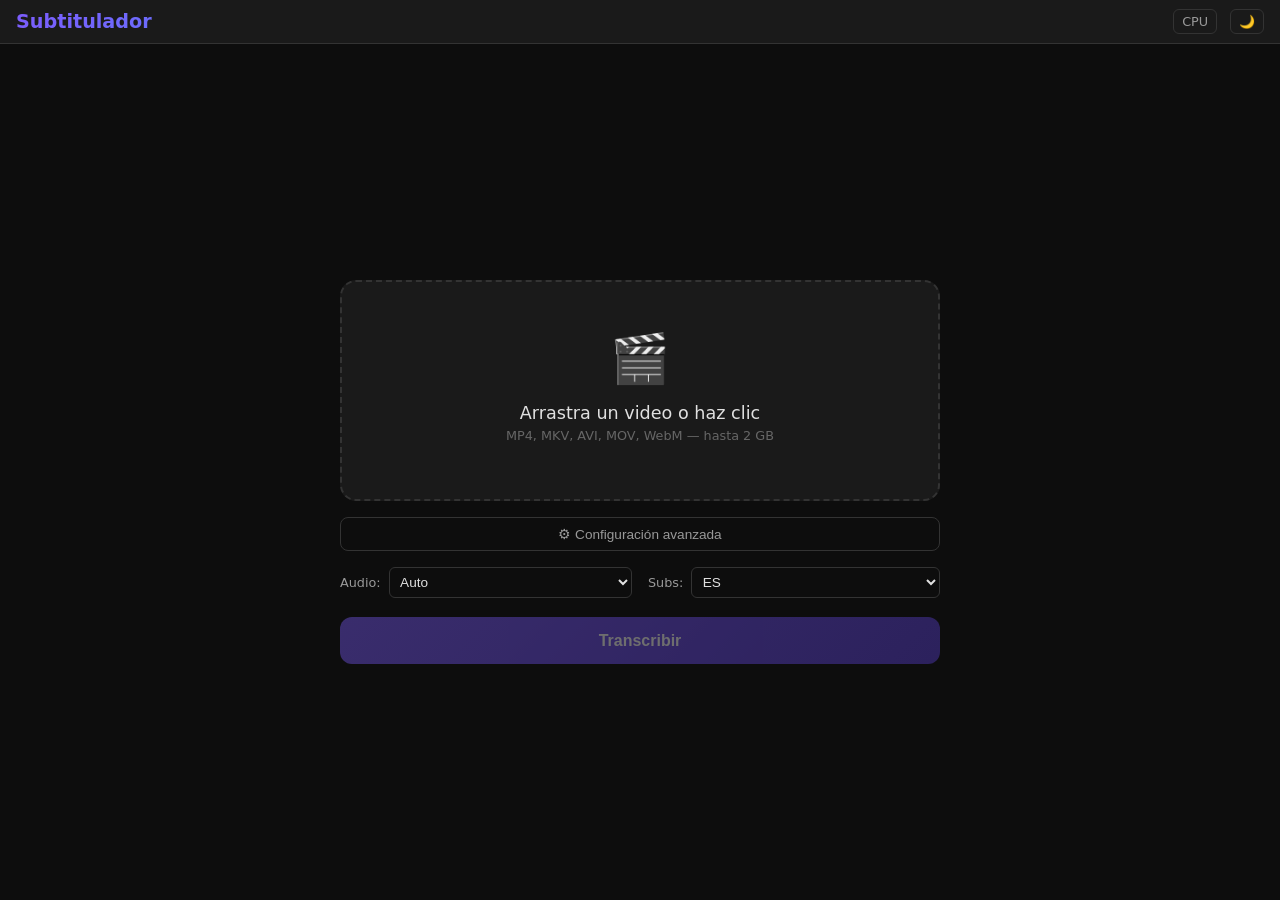
==== commit 9b4ea0ae: "Redise&ntilde;o completo estilo CapCut: timeline horizontal, bloques arrastrables, live preview over" ====
--- a/templates/index.html
+++ b/templates/index.html
@@ -7,62 +7,58 @@
     <style>
         * { margin: 0; padding: 0; box-sizing: border-box; }
         :root {
-            --bg: #0f0f0f; --surface: #1a1a1a; --surface2: #222; --border: #333;
-            --text: #e0e0e0; --text2: #888; --text3: #666;
+            --bg: #0d0d0d; --surface: #1a1a1a; --surface2: #252525; --border: #333;
+            --text: #e0e0e0; --text2: #999; --text3: #666;
             --accent: #7c5cfc; --accent2: #00d4ff; --accent3: #5a3fd4;
             --success: #4ade80; --danger: #ef4444;
             --error-bg: #2a1515; --error-border: #5c2020; --error: #f87171;
+            --track: #2a2a5a; --track-active: #4a3aaa;
         }
         [data-theme="light"] {
-            --bg: #f5f5f5; --surface: #fff; --surface2: #f0f0f0; --border: #ddd;
+            --bg: #f0f0f0; --surface: #fff; --surface2: #f5f5f5; --border: #ddd;
             --text: #1a1a1a; --text2: #666; --text3: #999;
             --accent: #6b4ce6; --accent2: #0099cc; --accent3: #5a3fd4;
             --success: #16a34a; --danger: #dc2626;
             --error-bg: #fef2f2; --error-border: #fecaca; --error: #dc2626;
-        }
-        html, body { height: 100%; }
+            --track: #ddd8ff; --track-active: #b8a8ff;
+        }
+        html, body { height: 100%; overflow: hidden; }
         body {
-            font-family: 'Segoe UI', system-ui, -apple-system, sans-serif;
+            font-family: 'Segoe UI', system-ui, sans-serif;
             background: var(--bg); color: var(--text);
             display: flex; flex-direction: column;
-            padding: 0;
         }
 
         /* Header */
-        .header { 
-            display: flex; align-items: center; gap: 1rem; padding: 1rem;
+        .header {
+            display: flex; align-items: center; gap: 0.8rem; padding: 0.5rem 1rem;
             background: var(--surface); border-bottom: 1px solid var(--border);
-            flex-shrink: 0;
-        }
-        h1 {
-            font-size: 1.5rem; font-weight: 600; flex: 1;
+            flex: 0 0 44px;
+        }
+        .header h1 {
+            font-size: 1.2rem; font-weight: 700; flex: 1;
             background: linear-gradient(135deg, var(--accent), var(--accent2));
             -webkit-background-clip: text; -webkit-text-fill-color: transparent;
         }
-        .theme-toggle {
-            background: transparent; border: 1px solid var(--border); border-radius: 8px;
-            padding: 0.3rem 0.6rem; cursor: pointer; font-size: 1rem; color: var(--text);
-        }
-        .gpu-badge {
-            font-size: 0.75rem; color: var(--text2); background: var(--surface2);
-            border: 1px solid var(--border); border-radius: 6px; padding: 0.25rem 0.6rem;
-        }
-
-        /* Main content */
-        .main { flex: 1; display: flex; flex-direction: column; overflow: hidden; }
-
-        /* Upload section */
-        .upload-area { padding: 1.5rem; max-width: 700px; margin: 0 auto; }
-        .upload-area.hidden { display: none; }
+        .hdr-btn {
+            background: transparent; border: 1px solid var(--border); border-radius: 6px;
+            padding: 0.25rem 0.5rem; cursor: pointer; font-size: 0.8rem; color: var(--text2);
+        }
+        .hdr-btn:hover { border-color: var(--accent); color: var(--text); }
+
+        /* Upload */
+        .upload-area { flex: 1; display: flex; align-items: center; justify-content: center; padding: 2rem; }
+        .upload-area[hidden] { display: none; }
+        .upload-box { max-width: 600px; width: 100%; }
         .dropzone {
-            border: 2px dashed var(--border); border-radius: 16px; padding: 2.5rem 2rem;
-            text-align: center; cursor: pointer; transition: all 0.2s; background: var(--surface);
+            border: 2px dashed var(--border); border-radius: 16px; padding: 3rem 2rem;
+            text-align: center; cursor: pointer; background: var(--surface); transition: all 0.2s;
         }
         .dropzone:hover, .dropzone.dragover { border-color: var(--accent); }
         .dropzone.has-file { border-color: var(--accent2); border-style: solid; }
-        .dropzone input[type="file"] { display: none; }
-        .dropzone .icon { font-size: 2.5rem; margin-bottom: 0.8rem; }
-        .dropzone .label { font-size: 1.05rem; color: var(--text); margin-bottom: 0.4rem; }
+        .dropzone input { display: none; }
+        .dropzone .icon { font-size: 3rem; margin-bottom: 1rem; }
+        .dropzone .label { font-size: 1.1rem; margin-bottom: 0.3rem; }
         .dropzone .hint { font-size: 0.8rem; color: var(--text3); }
         .filename { color: var(--accent2); font-weight: 500; margin-top: 0.5rem; }
         .config-toggle {
@@ -70,385 +66,257 @@
             border-radius: 8px; padding: 0.5rem 1rem; color: var(--text2);
             cursor: pointer; font-size: 0.85rem; width: 100%;
         }
-        .config-panel {
-            display: none; margin-top: 1rem; background: var(--surface);
-            border: 1px solid var(--border); border-radius: 12px; padding: 1rem;
-        }
+        .config-panel { display: none; margin-top: 1rem; background: var(--surface); border: 1px solid var(--border); border-radius: 12px; padding: 1rem; }
         .config-panel.open { display: block; }
         .config-row { display: flex; gap: 1rem; margin-bottom: 0.8rem; flex-wrap: wrap; }
-        .config-item { flex: 1; min-width: 130px; }
+        .config-item { flex: 1; min-width: 120px; }
         .config-item label { display: block; font-size: 0.8rem; color: var(--text2); margin-bottom: 0.3rem; }
-        .config-item select {
-            width: 100%; background: var(--bg); color: var(--text); border: 1px solid var(--border);
-            border-radius: 6px; padding: 0.4rem; font-size: 0.85rem;
-        }
-        .config-item input[type="range"] {
-            width: 100%; -webkit-appearance: none; height: 6px; background: var(--border);
-            border-radius: 3px; outline: none; margin-top: 0.4rem;
-        }
-        .config-item input[type="range"]::-webkit-slider-thumb {
-            -webkit-appearance: none; width: 14px; height: 14px; border-radius: 50%;
-            background: var(--accent); cursor: pointer;
-        }
+        .config-item select { width: 100%; background: var(--bg); color: var(--text); border: 1px solid var(--border); border-radius: 6px; padding: 0.4rem; font-size: 0.85rem; }
+        .config-item input[type="range"] { width: 100%; margin-top: 0.3rem; }
         .range-val { font-size: 0.7rem; color: var(--text3); text-align: right; }
-        .options { margin-top: 1rem; display: flex; gap: 1rem; align-items: center; }
-        .options label { font-size: 0.85rem; color: var(--text2); white-space: nowrap; }
-        .options select {
-            flex: 1; background: var(--bg); color: var(--text); border: 1px solid var(--border);
-            border-radius: 8px; padding: 0.5rem 1rem; font-size: 0.9rem;
-        }
-        .options-row { display: flex; gap: 1rem; }
-        .options-row .options { flex: 1; }
-        .btn {
-            padding: 0.85rem; border: none; border-radius: 12px;
-            font-size: 1rem; font-weight: 600; cursor: pointer; transition: all 0.2s;
-        }
-        .btn-primary { background: linear-gradient(135deg, var(--accent), var(--accent3)); color: white; }
-        .btn-primary:hover:not(:disabled) { transform: translateY(-1px); box-shadow: 0 4px 20px rgba(124,92,252,0.4); }
-        .btn-primary:disabled { opacity: 0.4; cursor: not-allowed; }
+        .options-row { display: flex; gap: 1rem; margin-top: 1rem; }
+        .options { flex: 1; display: flex; gap: 0.5rem; align-items: center; }
+        .options label { font-size: 0.8rem; color: var(--text2); white-space: nowrap; }
+        .options select { flex: 1; background: var(--bg); color: var(--text); border: 1px solid var(--border); border-radius: 6px; padding: 0.4rem; font-size: 0.85rem; }
+        .btn-go {
+            margin-top: 1.2rem; width: 100%; padding: 0.9rem; border: none; border-radius: 12px;
+            font-size: 1rem; font-weight: 600; cursor: pointer;
+            background: linear-gradient(135deg, var(--accent), var(--accent3)); color: white;
+        }
+        .btn-go:disabled { opacity: 0.4; cursor: not-allowed; }
+        .btn-go:hover:not(:disabled) { box-shadow: 0 4px 20px rgba(124,92,252,0.4); }
         .progress-container { margin-top: 1rem; display: none; }
         .progress-container.active { display: block; }
-        .progress-bar-bg { background: var(--surface); border: 1px solid var(--border); border-radius: 8px; height: 8px; }
-        .progress-bar { height: 100%; background: linear-gradient(90deg, var(--accent), var(--accent2)); width: 0%; transition: width 0.3s; }
-        .progress-text { font-size: 0.85rem; color: var(--text2); margin-top: 0.5rem; text-align: center; }
-        .error { display: none; margin-top: 1rem; background: var(--error-bg); border: 1px solid var(--error-border); border-radius: 10px; padding: 1rem; color: var(--error); }
-
-        /* Editor layout */
+        .progress-bar-bg { background: var(--surface2); border-radius: 8px; height: 6px; }
+        .progress-bar { height: 100%; background: linear-gradient(90deg, var(--accent), var(--accent2)); border-radius: 8px; width: 0%; transition: width 0.3s; }
+        .progress-text { font-size: 0.8rem; color: var(--text2); margin-top: 0.4rem; text-align: center; }
+        .error { display: none; margin-top: 1rem; background: var(--error-bg); border: 1px solid var(--error-border); border-radius: 8px; padding: 0.8rem; color: var(--error); font-size: 0.85rem; }
+
+        /* ===== EDITOR ===== */
         .editor { display: none; flex: 1; flex-direction: column; overflow: hidden; }
         .editor.active { display: flex; }
 
-        .editor-top { padding: 1rem; background: var(--surface); border-bottom: 1px solid var(--border); }
-        .editor-bar {
-            display: flex; align-items: center; gap: 0.8rem; flex-wrap: wrap;
-        }
-        .editor-bar h2 { font-size: 1.1rem; color: var(--text); flex: 1; }
-        .editor-btn {
-            padding: 0.5rem 1rem; border: none; border-radius: 8px; font-size: 0.85rem;
-            font-weight: 600; cursor: pointer; transition: all 0.2s;
-        }
-        .editor-btn.primary { background: var(--accent); color: white; }
-        .editor-btn.secondary { background: var(--accent2); color: white; }
-        .editor-btn.ghost { background: transparent; border: 1px solid var(--border); color: var(--text2); }
-        .editor-btn:hover:not(:disabled) { opacity: 0.9; }
-        .editor-btn:disabled { opacity: 0.35; cursor: not-allowed; }
-
-        /* Video section - full width */
-        .video-section { 
-            flex: 0 0 50%; padding: 1rem; background: #000; border-bottom: 1px solid var(--border);
-            display: flex; flex-direction: column; gap: 0.5rem;
-        }
-        .video-box {
-            flex: 1; background: #000; border-radius: 12px; overflow: hidden;
-            border: 1px solid var(--border); display: flex; align-items: center; justify-content: center;
-        }
-        .video-box video { width: 100%; height: 100%; object-fit: contain; }
-        .video-controls { display: flex; gap: 0.5rem; align-items: center; }
-        .video-controls button {
+        /* Top row: video + edit panel */
+        .editor-top {
+            display: flex; flex: 1; min-height: 0; border-bottom: 1px solid var(--border);
+        }
+
+        /* Video preview */
+        .preview {
+            flex: 1; background: #000; display: flex; align-items: center; justify-content: center;
+            position: relative; overflow: hidden;
+        }
+        .preview video { max-width: 100%; max-height: 100%; object-fit: contain; }
+        .preview .sub-overlay {
+            position: absolute; bottom: 10%; left: 50%; transform: translateX(-50%);
+            max-width: 80%; text-align: center; pointer-events: none;
+        }
+        .preview .sub-overlay span {
+            background: rgba(0,0,0,0.75); color: #fff; padding: 4px 12px; border-radius: 4px;
+            font-size: 1.1rem; line-height: 1.5; display: inline-block;
+        }
+
+        /* Edit panel (right side) */
+        .edit-panel {
+            flex: 0 0 320px; background: var(--surface); border-left: 1px solid var(--border);
+            display: flex; flex-direction: column; overflow-y: auto;
+        }
+        .edit-panel-header {
+            padding: 0.6rem 1rem; border-bottom: 1px solid var(--border);
+            display: flex; align-items: center; gap: 0.5rem; flex-wrap: wrap;
+        }
+        .edit-panel-header .title { font-size: 0.85rem; color: var(--text2); flex: 1; }
+        .ep-btn {
             background: var(--surface2); border: 1px solid var(--border); border-radius: 6px;
-            padding: 0.3rem 0.6rem; color: var(--text); cursor: pointer; font-size: 0.8rem;
-        }
-        .video-controls button:hover { border-color: var(--accent); }
-        .time-display {
-            font-family: 'Consolas', monospace; font-size: 0.8rem; color: var(--text2);
-            margin-left: auto;
-        }
-
-        /* Visual timeline */
-        .timeline-visual {
-            padding: 1rem; background: var(--surface); border-bottom: 1px solid var(--border);
-            flex: 0 0 100px;
-        }
-        .timeline-visual-label { font-size: 0.8rem; color: var(--text2); margin-bottom: 0.5rem; }
-        .timeline-bar-container {
-            position: relative; height: 60px; background: var(--bg); border-radius: 8px;
-            border: 1px solid var(--border); overflow: hidden;
-        }
-        .timeline-bar {
-            position: absolute; height: 100%; background: var(--accent); opacity: 0.7;
-            border-right: 2px solid var(--accent2); cursor: grab; transition: opacity 0.2s;
-        }
-        .timeline-bar:hover { opacity: 0.9; }
-        .timeline-bar.active { opacity: 1; box-shadow: 0 0 8px var(--accent); }
+            padding: 0.3rem 0.6rem; font-size: 0.75rem; color: var(--text2); cursor: pointer;
+        }
+        .ep-btn:hover { border-color: var(--accent); color: var(--text); }
+        .ep-btn.accent { background: var(--accent); border-color: var(--accent); color: white; }
+        .ep-btn.danger:hover { border-color: var(--danger); color: var(--danger); }
+
+        .edit-segment {
+            padding: 1rem; flex: 1; display: flex; flex-direction: column; gap: 0.8rem;
+        }
+        .edit-segment .empty { color: var(--text3); font-size: 0.9rem; text-align: center; padding: 2rem; }
+        .edit-label { font-size: 0.75rem; color: var(--text3); margin-bottom: 0.2rem; }
+        .edit-textarea {
+            width: 100%; background: var(--bg); border: 1px solid var(--border); border-radius: 8px;
+            color: var(--text); font-size: 1rem; padding: 0.7rem; resize: none; font-family: inherit;
+            min-height: 80px;
+        }
+        .edit-textarea:focus { outline: none; border-color: var(--accent); }
+        .edit-time-row { display: flex; gap: 0.5rem; }
+        .edit-time-input {
+            flex: 1; background: var(--bg); border: 1px solid var(--border); border-radius: 6px;
+            color: var(--text); font-size: 0.9rem; padding: 0.5rem; text-align: center;
+            font-family: 'Consolas', monospace;
+        }
+        .edit-time-input:focus { outline: none; border-color: var(--accent); }
+
+        /* Bottom: toolbar + timeline */
+        .editor-bottom {
+            flex: 0 0 160px; display: flex; flex-direction: column;
+            background: var(--surface); border-top: 1px solid var(--border);
+        }
+        .toolbar {
+            display: flex; align-items: center; gap: 0.5rem; padding: 0.4rem 1rem;
+            border-bottom: 1px solid var(--border); flex: 0 0 36px;
+        }
+        .toolbar .time-display {
+            font-family: 'Consolas', monospace; font-size: 0.85rem; color: var(--text2);
+        }
+        .tb-btn {
+            background: var(--surface2); border: 1px solid var(--border); border-radius: 4px;
+            padding: 0.2rem 0.5rem; color: var(--text2); cursor: pointer; font-size: 0.8rem;
+        }
+        .tb-btn:hover { border-color: var(--accent); color: var(--text); }
+        .tb-sep { width: 1px; height: 20px; background: var(--border); }
+
+        /* Timeline */
+        .timeline {
+            flex: 1; position: relative; overflow-x: auto; overflow-y: hidden;
+            background: var(--bg); cursor: default;
+        }
+        .timeline-ruler {
+            height: 20px; position: relative; border-bottom: 1px solid var(--border);
+            background: var(--surface2);
+        }
+        .timeline-ruler .tick {
+            position: absolute; top: 0; height: 100%;
+            border-left: 1px solid var(--border); font-size: 9px; color: var(--text3);
+            padding-left: 3px; line-height: 20px;
+        }
+        .timeline-track {
+            position: relative; height: 60px; margin: 4px 0;
+        }
+        .timeline-block {
+            position: absolute; top: 4px; bottom: 4px;
+            background: var(--track); border: 1px solid var(--accent); border-radius: 4px;
+            cursor: pointer; display: flex; align-items: center; padding: 0 6px;
+            font-size: 0.7rem; color: var(--text); overflow: hidden; white-space: nowrap;
+            transition: background 0.1s;
+            min-width: 20px;
+        }
+        .timeline-block:hover { background: var(--track-active); }
+        .timeline-block.active { background: var(--track-active); border-color: var(--accent2); box-shadow: 0 0 6px var(--accent); }
+        .timeline-block .resize-l, .timeline-block .resize-r {
+            position: absolute; top: 0; width: 6px; height: 100%; cursor: ew-resize;
+        }
+        .timeline-block .resize-l { left: 0; }
+        .timeline-block .resize-r { right: 0; }
         .timeline-playhead {
-            position: absolute; top: 0; width: 2px; height: 100%; background: var(--accent2);
-            z-index: 10; pointer-events: none;
-        }
-
-        /* Subtitles list */
-        .subtitles-section {
-            flex: 1; display: flex; flex-direction: column; overflow: hidden;
-            padding: 1rem; background: var(--surface); border-top: 1px solid var(--border);
-        }
-        .subtitles-header { display: flex; align-items: center; gap: 0.5rem; margin-bottom: 0.5rem; }
-        .subtitles-header span { font-size: 0.85rem; color: var(--text2); flex: 1; }
-        .subtitles-header button {
-            background: var(--accent); color: white; border: none; border-radius: 6px;
-            padding: 0.3rem 0.6rem; font-size: 0.75rem; cursor: pointer;
-        }
-        .subtitles-list { flex: 1; overflow-y: auto; scrollbar-width: thin; scrollbar-color: var(--border) transparent; }
-        .subtitles-list::-webkit-scrollbar { width: 6px; }
-        .subtitles-list::-webkit-scrollbar-track { background: transparent; }
-        .subtitles-list::-webkit-scrollbar-thumb { background: var(--border); border-radius: 3px; }
-
-        .sub-item {
-            display: grid; grid-template-columns: 40px 60px 60px 1fr auto auto auto; gap: 0.4rem;
-            padding: 0.5rem; margin-bottom: 0.3rem; background: var(--surface2); border-radius: 6px;
-            border: 1px solid var(--border); align-items: center;
-        }
-        .sub-item:hover { background: rgba(124,92,252,0.1); }
-        .sub-item.active { border-left: 3px solid var(--accent); background: rgba(124,92,252,0.15); }
-        .sub-num { font-size: 0.7rem; color: var(--text3); text-align: center; }
-        .sub-time-input {
-            background: var(--bg); border: 1px solid var(--border); border-radius: 4px;
-            color: var(--text2); font-size: 0.7rem; padding: 0.2rem; text-align: center;
-            font-family: 'Consolas', monospace; width: 100%;
-        }
-        .sub-time-input:focus { outline: none; border-color: var(--accent); color: var(--text); }
-        .sub-text {
-            background: transparent; border: 1px solid transparent; border-radius: 4px;
-            color: var(--text); font-size: 0.9rem; padding: 0.3rem; resize: none;
-            font-family: inherit; width: 100%;
-        }
-        .sub-text:focus { outline: none; border-color: var(--accent); background: var(--bg); }
-        .sub-actions { display: flex; gap: 0.2rem; }
-        .sub-btn {
-            background: none; border: none; cursor: pointer; font-size: 0.9rem;
-            color: var(--text3); padding: 0.2rem; border-radius: 4px; transition: all 0.15s;
-        }
-        .sub-btn:hover { color: var(--accent); background: var(--bg); }
-        .sub-btn.del:hover { color: var(--danger); }
+            position: absolute; top: 0; bottom: 0; width: 2px; background: var(--danger);
+            z-index: 20; pointer-events: none;
+        }
 
         @keyframes spin { to { transform: rotate(360deg); } }
-        .spinner {
-            display: inline-block; width: 16px; height: 16px;
-            border: 2px solid rgba(255,255,255,0.3); border-top-color: white;
-            border-radius: 50%; animation: spin 0.6s linear infinite;
-            vertical-align: middle; margin-right: 0.4rem;
-        }
+        .spinner { display: inline-block; width: 14px; height: 14px; border: 2px solid rgba(255,255,255,0.3); border-top-color: white; border-radius: 50%; animation: spin 0.6s linear infinite; vertical-align: middle; margin-right: 0.3rem; }
     </style>
 </head>
 <body>
-    <!-- HEADER -->
     <div class="header">
         <h1>Subtitulador</h1>
-        <span class="gpu-badge" id="gpuBadge">CPU</span>
-        <button class="theme-toggle" id="themeToggle">🌙</button>
+        <span id="gpuBadge" class="hdr-btn" style="cursor:default;">CPU</span>
+        <button class="hdr-btn" id="themeToggle">&#x1F319;</button>
     </div>
 
-    <div class="main">
-        <!-- UPLOAD -->
-        <div class="upload-area" id="uploadArea">
+    <!-- UPLOAD -->
+    <div class="upload-area" id="uploadArea">
+        <div class="upload-box">
             <div class="dropzone" id="dropzone">
                 <input type="file" id="fileInput" accept="video/*">
-                <div class="icon">🎬</div>
-                <div class="label">Arrastra un video aquí o haz clic</div>
-                <div class="hint">MP4, MKV, AVI, MOV, WebM — hasta 2 GB</div>
+                <div class="icon">&#x1F3AC;</div>
+                <div class="label">Arrastra un video o haz clic</div>
+                <div class="hint">MP4, MKV, AVI, MOV, WebM &mdash; hasta 2 GB</div>
                 <div class="filename" id="filename"></div>
             </div>
-
-            <div id="configSection">
-                <button class="config-toggle" id="configToggle">⚙ Configuración avanzada</button>
-                <div class="config-panel" id="configPanel">
-                    <div class="config-row">
-                        <div class="config-item">
-                            <label>Modelo Whisper</label>
-                            <select id="modelSelect">
-                                <option value="tiny">tiny (~75 MB)</option>
-                                <option value="base" selected>base (~140 MB)</option>
-                                <option value="small">small (~460 MB)</option>
-                                <option value="medium">medium (~1.5 GB)</option>
-                                <option value="large-v3">large-v3 (~3 GB)</option>
-                            </select>
-                        </div>
-                    </div>
-                    <div class="config-row">
-                        <div class="config-item">
-                            <label>Silencio</label>
-                            <input type="range" id="noiseThreshold" min="-50" max="-10" value="-30" step="5">
-                            <div class="range-val" id="noiseVal">-30 dB</div>
-                        </div>
-                        <div class="config-item">
-                            <label>Duración mín.</label>
-                            <input type="range" id="minDuration" min="0.2" max="2.0" value="0.4" step="0.1">
-                            <div class="range-val" id="minDurVal">0.4 s</div>
-                        </div>
-                        <div class="config-item">
-                            <label>Max repet.</label>
-                            <input type="range" id="maxRepeats" min="1" max="10" value="3" step="1">
-                            <div class="range-val" id="maxRepVal">3</div>
-                        </div>
-                    </div>
+            <button class="config-toggle" id="configToggle">&#x2699; Configuraci&oacute;n avanzada</button>
+            <div class="config-panel" id="configPanel">
+                <div class="config-row">
+                    <div class="config-item"><label>Modelo</label><select id="modelSelect"><option value="tiny">tiny</option><option value="base" selected>base</option><option value="small">small</option><option value="medium">medium</option><option value="large-v3">large-v3</option></select></div>
+                    <div class="config-item"><label>Silencio</label><input type="range" id="noiseThreshold" min="-50" max="-10" value="-30" step="5"><div class="range-val" id="noiseVal">-30 dB</div></div>
+                    <div class="config-item"><label>Dur. m&iacute;n.</label><input type="range" id="minDuration" min="0.2" max="2.0" value="0.4" step="0.1"><div class="range-val" id="minDurVal">0.4 s</div></div>
+                    <div class="config-item"><label>Max repet.</label><input type="range" id="maxRepeats" min="1" max="10" value="3" step="1"><div class="range-val" id="maxRepVal">3</div></div>
                 </div>
             </div>
-
             <div class="options-row">
-                <div class="options">
-                    <label>Audio:</label>
-                    <select id="language">
-                        <option value="">Auto-detectar</option>
-                        <option value="es">Español</option>
-                        <option value="en">English</option>
-                        <option value="pt">Português</option>
-                        <option value="fr">Français</option>
-                        <option value="de">Deutsch</option>
-                        <option value="it">Italiano</option>
-                        <option value="ja">日本語</option>
-                        <option value="ko">한국어</option>
-                        <option value="zh">中文</option>
-                        <option value="ru">Русский</option>
-                        <option value="ar">العربية</option>
-                    </select>
+                <div class="options"><label>Audio:</label><select id="language"><option value="">Auto</option><option value="es">ES</option><option value="en">EN</option><option value="ja">JA</option><option value="pt">PT</option><option value="fr">FR</option><option value="de">DE</option><option value="it">IT</option><option value="ko">KO</option><option value="zh">ZH</option><option value="ru">RU</option><option value="ar">AR</option></select></div>
+                <div class="options"><label>Subs:</label><select id="targetLanguage"><option value="">Sin trad.</option><option value="es" selected>ES</option><option value="en">EN</option><option value="ja">JA</option><option value="pt">PT</option><option value="fr">FR</option><option value="de">DE</option><option value="it">IT</option><option value="ko">KO</option><option value="zh">ZH</option><option value="ru">RU</option><option value="ar">AR</option></select></div>
+            </div>
+            <button class="btn-go" id="btnTranscribe" disabled>Transcribir</button>
+            <div class="progress-container" id="progress"><div class="progress-bar-bg"><div class="progress-bar" id="progressBar"></div></div><div class="progress-text" id="progressText">Preparando...</div></div>
+            <div class="error" id="error"><span id="errorText"></span></div>
+        </div>
+    </div>
+
+    <!-- EDITOR -->
+    <div class="editor" id="editor">
+        <div class="editor-top">
+            <!-- Video preview with subtitle overlay -->
+            <div class="preview">
+                <video id="videoPlayer" controls></video>
+                <div class="sub-overlay" id="subOverlay"><span id="subOverlayText"></span></div>
+            </div>
+            <!-- Edit panel -->
+            <div class="edit-panel">
+                <div class="edit-panel-header">
+                    <span class="title">Editar</span>
+                    <button class="ep-btn" id="btnUndo" title="Ctrl+Z">&#x21A9;</button>
+                    <button class="ep-btn" id="btnRedo" title="Ctrl+Shift+Z">&#x21AA;</button>
+                    <button class="ep-btn" id="btnNewVideo">Otro</button>
+                    <button class="ep-btn" id="btnDownloadSrt">SRT</button>
+                    <button class="ep-btn accent" id="btnBurn">Quemar</button>
                 </div>
-                <div class="options">
-                    <label>Subtítulos a:</label>
-                    <select id="targetLanguage">
-                        <option value="">Sin traducción</option>
-                        <option value="es" selected>Español</option>
-                        <option value="en">English</option>
-                        <option value="pt">Português</option>
-                        <option value="fr">Français</option>
-                        <option value="de">Deutsch</option>
-                        <option value="it">Italiano</option>
-                        <option value="ja">日本語</option>
-                        <option value="ko">한국어</option>
-                        <option value="zh">中文</option>
-                        <option value="ru">Русский</option>
-                        <option value="ar">العربية</option>
-                    </select>
+                <div class="edit-segment" id="editSegment">
+                    <div class="empty">Selecciona un subt&iacute;tulo en la l&iacute;nea de tiempo</div>
                 </div>
             </div>
-
-            <button class="btn btn-primary" id="btnTranscribe" style="margin-top: 1rem; width: 100%;" disabled>Transcribir y editar subtítulos</button>
-
-            <div class="progress-container" id="progress">
-                <div class="progress-bar-bg"><div class="progress-bar" id="progressBar"></div></div>
-                <div class="progress-text" id="progressText">Preparando...</div>
+        </div>
+
+        <!-- Bottom: toolbar + timeline -->
+        <div class="editor-bottom">
+            <div class="toolbar">
+                <button class="tb-btn" id="btnPlay">&#x25B6;</button>
+                <span class="time-display" id="timeDisplay">0:00.0</span>
+                <div class="tb-sep"></div>
+                <button class="tb-btn" id="btnSplit" title="Cortar (S)">&#x2702;</button>
+                <button class="tb-btn" id="btnDelete" title="Eliminar (Del)">&#x2716;</button>
+                <button class="tb-btn" id="btnAdd" title="A&ntilde;adir">+</button>
+                <div class="tb-sep"></div>
+                <button class="tb-btn" id="btnZoomIn">+&#x1F50D;</button>
+                <button class="tb-btn" id="btnZoomOut">-&#x1F50D;</button>
+                <span style="flex:1"></span>
+                <button class="tb-btn" id="btnExportAll">&#x1F4E6; Exportar</button>
             </div>
-
-            <div class="error" id="error"><strong>Error</strong> <span id="errorText"></span></div>
-        </div>
-
-        <!-- EDITOR -->
-        <div class="editor" id="editor">
-            <div class="editor-top">
-                <div class="editor-bar">
-                    <h2>Editar subtítulos</h2>
-                    <button class="editor-btn ghost" id="btnUndo" title="Deshacer (Ctrl+Z)">&#x21A9; Deshacer</button>
-                    <button class="editor-btn ghost" id="btnRedo" title="Rehacer (Ctrl+Shift+Z)">&#x21AA; Rehacer</button>
-                    <button class="editor-btn ghost" id="btnNewVideo">📁 Otro video</button>
-                    <button class="editor-btn ghost" id="btnBatchExport" title="Descargar .srt + video quemado">📦 Exportar todo</button>
-                    <button class="editor-btn primary" id="btnBurn">Quemar en video</button>
-                    <button class="editor-btn secondary" id="btnDownloadSrt">Descargar .srt</button>
-                </div>
-            </div>
-
-            <!-- Video -->
-            <div class="video-section">
-                <div class="video-box">
-                    <video id="videoPlayer" controls></video>
-                </div>
-                <div class="video-controls">
-                    <button id="btnSeekStart" title="Inicio segmento">⏮</button>
-                    <button id="btnPlaySeg" title="Reproducir segmento">▶</button>
-                    <button id="btnSeekEnd" title="Fin segmento">⏭</button>
-                    <span class="time-display" id="timeDisplay">0:00.0</span>
-                </div>
-            </div>
-
-            <!-- Timeline visual -->
-            <div class="timeline-visual">
-                <div class="timeline-visual-label" id="timelineLabel">Timeline</div>
-                <div class="timeline-bar-container" id="timelineBarContainer">
-                    <div class="timeline-playhead" id="timelinePlayhead"></div>
-                </div>
-            </div>
-
-            <!-- Subtitles list -->
-            <div class="subtitles-section">
-                <div class="subtitles-header">
-                    <span id="subCount">0 subtítulos</span>
-                    <button id="btnAddSub" title="Añadir nuevo">+ Añadir</button>
-                </div>
-                <div class="subtitles-list" id="subtitlesList"></div>
+            <div class="timeline" id="timeline">
+                <div class="timeline-ruler" id="timelineRuler"></div>
+                <div class="timeline-track" id="timelineTrack"></div>
+                <div class="timeline-playhead" id="playhead"></div>
             </div>
         </div>
     </div>
 
     <script>
+    (function(){
         // ===== STATE =====
-        let selectedFile = null;
-        let sessionId = null;
-        let segments = [];
-        let activeSegIdx = -1;
-        let videoDuration = 0;
+        let selectedFile = null, sessionId = null, segments = [], activeIdx = -1;
+        let videoDuration = 0, pxPerSec = 80; // ponytail: zoom level as px/sec
+        const UNDO = [], REDO = [], MAX_UNDO = 50;
+
+        const $ = id => document.getElementById(id);
 
         // ===== UNDO/REDO =====
-        const _undoStack = [];
-        const _redoStack = [];
-        const MAX_UNDO = 50;
-
-        function pushUndo() {
-            _undoStack.push(JSON.stringify(segments));
-            if (_undoStack.length > MAX_UNDO) _undoStack.shift();
-            _redoStack.length = 0;
-            updateUndoRedoButtons();
-        }
-
-        function undo() {
-            if (!_undoStack.length) return;
-            _redoStack.push(JSON.stringify(segments));
-            segments = JSON.parse(_undoStack.pop());
-            renderSubtitles(); saveSegments(); updateUndoRedoButtons();
-        }
-
-        function redo() {
-            if (!_redoStack.length) return;
-            _undoStack.push(JSON.stringify(segments));
-            segments = JSON.parse(_redoStack.pop());
-            renderSubtitles(); saveSegments(); updateUndoRedoButtons();
-        }
-
-        function updateUndoRedoButtons() {
-            $('btnUndo').disabled = !_undoStack.length;
-            $('btnRedo').disabled = !_redoStack.length;
-        }
-
-        // ===== ELEMENTS =====
-        const $ = id => document.getElementById(id);
-        const uploadArea = $('uploadArea');
-        const configSection = $('configSection');
-        const dropzone = $('dropzone');
-        const fileInput = $('fileInput');
-        const filename = $('filename');
-        const btnTranscribe = $('btnTranscribe');
-        const progress = $('progress');
-        const progressBar = $('progressBar');
-        const progressText = $('progressText');
-        const errorDiv = $('error');
-        const errorText = $('errorText');
-        const editor = $('editor');
-        const videoPlayer = $('videoPlayer');
-        const subtitlesList = $('subtitlesList');
-        const subCount = $('subCount');
-        const timeDisplay = $('timeDisplay');
-        const timelineBarContainer = $('timelineBarContainer');
-        const timelinePlayhead = $('timelinePlayhead');
+        function pushUndo() { UNDO.push(JSON.stringify(segments)); if (UNDO.length > MAX_UNDO) UNDO.shift(); REDO.length = 0; }
+        function undo() { if (!UNDO.length) return; REDO.push(JSON.stringify(segments)); segments = JSON.parse(UNDO.pop()); activeIdx = Math.min(activeIdx, segments.length-1); refresh(); }
+        function redo() { if (!REDO.length) return; UNDO.push(JSON.stringify(segments)); segments = JSON.parse(REDO.pop()); refresh(); }
 
         // ===== THEME =====
-        const saved = localStorage.getItem('theme') || 'dark';
-        document.documentElement.dataset.theme = saved;
-        $('themeToggle').textContent = saved === 'dark' ? '🌙' : '☀️';
-        $('themeToggle').onclick = () => {
-            const n = document.documentElement.dataset.theme === 'dark' ? 'light' : 'dark';
-            document.documentElement.dataset.theme = n;
-            $('themeToggle').textContent = n === 'dark' ? '🌙' : '☀️';
-            localStorage.setItem('theme', n);
-        };
+        let theme = localStorage.getItem('theme') || 'dark';
+        document.documentElement.dataset.theme = theme;
+        $('themeToggle').onclick = () => { theme = theme === 'dark' ? 'light' : 'dark'; document.documentElement.dataset.theme = theme; localStorage.setItem('theme', theme); };
 
         // ===== GPU =====
-        fetch('/gpu').then(r=>r.json()).then(d=>{
-            $('gpuBadge').innerHTML = d.gpu ? `<span style="color: var(--success);">●</span> GPU` : `<span style="color: #f59e0b;">●</span> CPU`;
-        });
+        fetch('/gpu').then(r=>r.json()).then(d=>{ $('gpuBadge').textContent = d.gpu ? 'GPU' : 'CPU'; });
 
         // ===== CONFIG =====
         $('configToggle').onclick = () => $('configPanel').classList.toggle('open');
@@ -456,39 +324,35 @@
         $('minDuration').oninput = e => $('minDurVal').textContent = parseFloat(e.target.value).toFixed(1) + ' s';
         $('maxRepeats').oninput = e => $('maxRepVal').textContent = e.target.value;
 
-        // ===== FILE HANDLING =====
+        // ===== UPLOAD =====
+        const dropzone = $('dropzone'), fileInput = $('fileInput');
         dropzone.onclick = () => fileInput.click();
-        fileInput.onchange = e => { if (e.target.files.length) handleFile(e.target.files[0]); };
+        fileInput.onchange = e => { if (e.target.files[0]) pickFile(e.target.files[0]); };
         dropzone.ondragover = e => { e.preventDefault(); dropzone.classList.add('dragover'); };
         dropzone.ondragleave = () => dropzone.classList.remove('dragover');
-        dropzone.ondrop = e => { e.preventDefault(); dropzone.classList.remove('dragover'); if (e.dataTransfer.files.length) handleFile(e.dataTransfer.files[0]); };
-
-        function handleFile(file) {
-            selectedFile = file;
-            filename.textContent = `${file.name} (${(file.size/1024/1024).toFixed(1)} MB)`;
+        dropzone.ondrop = e => { e.preventDefault(); dropzone.classList.remove('dragover'); if (e.dataTransfer.files[0]) pickFile(e.dataTransfer.files[0]); };
+
+        function pickFile(f) {
+            selectedFile = f;
+            $('filename').textContent = f.name + ' (' + (f.size/1024/1024).toFixed(1) + ' MB)';
             dropzone.classList.add('has-file');
-            btnTranscribe.disabled = false;
+            $('btnTranscribe').disabled = false;
         }
 
         // ===== TRANSCRIBE =====
-        btnTranscribe.onclick = async () => {
+        $('btnTranscribe').onclick = async () => {
             if (!selectedFile) return;
-            btnTranscribe.disabled = true;
-            btnTranscribe.innerHTML = '<span class="spinner"></span> Procesando...';
-            progress.classList.add('active');
-            errorDiv.style.display = 'none';
+            const btn = $('btnTranscribe');
+            btn.disabled = true; btn.innerHTML = '<span class="spinner"></span> Procesando...';
+            $('progress').classList.add('active');
+            $('error').style.display = 'none';
 
             let pct = 0;
             const iv = setInterval(() => {
-                pct = Math.min(pct + Math.random() * 3, 95);
-                progressBar.style.width = pct + '%';
-                if (pct < 15) progressText.textContent = 'Extrayendo audio...';
-                else if (pct < 25) progressText.textContent = 'Detectando silencios...';
-                else if (pct < 55) progressText.textContent = 'Transcribiendo...';
-                else if (pct < 65) progressText.textContent = 'Limpiando...';
-                else if (pct < 80) progressText.textContent = 'Traduciendo...';
-                else progressText.textContent = 'Preparando editor...';
-            }, 1000);
+                pct = Math.min(pct + Math.random()*3, 95);
+                $('progressBar').style.width = pct+'%';
+                $('progressText').textContent = pct < 20 ? 'Extrayendo audio...' : pct < 50 ? 'Transcribiendo...' : pct < 75 ? 'Traduciendo...' : 'Finalizando...';
+            }, 800);
 
             try {
                 const fd = new FormData();
@@ -502,315 +366,305 @@
 
                 const resp = await fetch('/transcribe', { method: 'POST', body: fd });
                 clearInterval(iv);
-                if (!resp.ok) { const d = await resp.json(); throw new Error(d.error); }
+                if (!resp.ok) throw new Error((await resp.json()).error);
 
                 const data = await resp.json();
                 sessionId = data.session_id;
                 segments = data.segments;
-
-                progressBar.style.width = '100%';
-                progressText.textContent = '¡Listo!';
+                $('progressBar').style.width = '100%';
+                $('progressText').textContent = 'Listo!';
 
                 setTimeout(() => {
-                    progress.classList.remove('active');
-                    uploadArea.hidden = true;
-                    editor.classList.add('active');
-                    _undoStack.length = 0; _redoStack.length = 0;
-                    openEditor(); 
-                    updateUndoRedoButtons();
-                }, 400);
-
-            } catch (err) {
+                    $('progress').classList.remove('active');
+                    $('uploadArea').hidden = true;
+                    $('editor').classList.add('active');
+                    UNDO.length = 0; REDO.length = 0;
+                    openEditor();
+                }, 300);
+            } catch(err) {
                 clearInterval(iv);
-                progress.classList.remove('active');
-                errorText.textContent = err.message;
-                errorDiv.style.display = 'block';
-                btnTranscribe.disabled = false;
-                btnTranscribe.innerHTML = 'Transcribir y editar subtítulos';
+                $('progress').classList.remove('active');
+                $('errorText').textContent = err.message;
+                $('error').style.display = 'block';
+                btn.disabled = false; btn.textContent = 'Transcribir';
             }
         };
 
         // ===== EDITOR =====
+        const videoPlayer = $('videoPlayer');
+        const timeline = $('timeline');
+        const track = $('timelineTrack');
+        const playhead = $('playhead');
+        const ruler = $('timelineRuler');
+
         function openEditor() {
-            videoPlayer.src = `/api/session/${sessionId}/video`;
-            renderSubtitles();
-        }
-
-        function renderSubtitles() {
-            subtitlesList.innerHTML = '';
-            subCount.textContent = `${segments.length} subtítulos`;
+            videoPlayer.src = '/api/session/' + sessionId + '/video';
+            videoPlayer.onloadedmetadata = () => { videoDuration = videoPlayer.duration; refresh(); };
+        }
+
+        function refresh() {
             renderTimeline();
-
-            segments.forEach((seg, i) => {
-                const item = document.createElement('div');
-                item.className = 'sub-item' + (i === activeSegIdx ? ' active' : '');
-                item.dataset.idx = i;
-
-                item.innerHTML = `
-                    <div class="sub-num">${i + 1}</div>
-                    <input class="sub-time-input" type="text" value="${fmtTime(seg.start)}" data-idx="${i}" data-field="start" title="Inicio">
-                    <input class="sub-time-input" type="text" value="${fmtTime(seg.end)}" data-idx="${i}" data-field="end" title="Fin">
-                    <textarea class="sub-text" rows="2" data-idx="${i}" title="Texto del subtítulo">${escHtml(seg.text)}</textarea>
-                    <div class="sub-actions">
-                        <button class="sub-btn" data-action="play" data-idx="${i}" title="Reproducir">▶</button>
-                        <button class="sub-btn del" data-action="delete" data-idx="${i}" title="Eliminar">✕</button>
-                    </div>
-                `;
-                subtitlesList.appendChild(item);
-            });
-
-            // Event listeners
-            subtitlesList.onclick = e => {
-                const btn = e.target.closest('[data-action]');
-                if (!btn) return;
-                const idx = parseInt(btn.dataset.idx);
-                if (btn.dataset.action === 'play') playSegment(idx);
-                else if (btn.dataset.action === 'delete') {
-                    pushUndo();
-                    segments.splice(idx, 1);
-                    if (activeSegIdx >= segments.length) activeSegIdx = segments.length - 1;
-                    renderSubtitles(); saveSegments();
-                }
-            };
-
-            // Text editing
-            subtitlesList.querySelectorAll('.sub-text').forEach(el => {
-                let prev = '';
-                el.onfocus = () => { prev = el.value; activeSegIdx = parseInt(el.dataset.idx); highlightActive(); };
-                el.oninput = () => { segments[parseInt(el.dataset.idx)].text = el.value; saveDebounced(); };
-                el.onblur = () => { if (el.value !== prev) pushUndo(); };
-            });
-
-            // Time editing
-            subtitlesList.querySelectorAll('.sub-time-input').forEach(el => {
-                let prev = el.value;
-                el.onfocus = () => { prev = el.value; };
-                el.onchange = () => {
-                    const val = parseTime(el.value);
-                    if (val !== null) { pushUndo(); segments[parseInt(el.dataset.idx)][el.dataset.field] = val; saveDebounced(); }
-                    else el.value = prev;
-                };
-            });
-
-            highlightActive();
-        }
-
+            renderEditPanel();
+            updateOverlay();
+            saveSegments();
+        }
+
+        // ===== TIMELINE RENDER =====
         function renderTimeline() {
             if (!videoDuration) return;
-            const bars = subtitlesList.parentElement.querySelectorAll('.timeline-bar');
-            bars.forEach(b => b.remove());
-
+            const totalW = videoDuration * pxPerSec;
+            track.style.width = totalW + 'px';
+            ruler.style.width = totalW + 'px';
+            timeline.style.width = '100%';
+
+            // Ruler ticks
+            ruler.innerHTML = '';
+            const step = pxPerSec >= 60 ? 1 : pxPerSec >= 30 ? 2 : 5;
+            for (let t = 0; t <= videoDuration; t += step) {
+                const tick = document.createElement('div');
+                tick.className = 'tick';
+                tick.style.left = (t * pxPerSec) + 'px';
+                tick.textContent = fmtShort(t);
+                ruler.appendChild(tick);
+            }
+
+            // Blocks
+            track.innerHTML = '';
             segments.forEach((seg, i) => {
-                const bar = document.createElement('div');
-                bar.className = 'timeline-bar' + (i === activeSegIdx ? ' active' : '');
-                bar.dataset.idx = i;
-                
-                const dur = videoDuration;
-                const left = (seg.start / dur) * 100;
-                const width = ((seg.end - seg.start) / dur) * 100;
-                
-                bar.style.left = left + '%';
-                bar.style.width = Math.max(width, 2) + '%';
-                
-                bar.onclick = () => { activeSegIdx = i; highlightActive(); playSegment(i); };
-                timelineBarContainer.appendChild(bar);
+                const block = document.createElement('div');
+                block.className = 'timeline-block' + (i === activeIdx ? ' active' : '');
+                block.style.left = (seg.start * pxPerSec) + 'px';
+                block.style.width = Math.max((seg.end - seg.start) * pxPerSec, 20) + 'px';
+                block.textContent = seg.text.substring(0, 30);
+                block.dataset.idx = i;
+
+                // Resize handles
+                const rl = document.createElement('div'); rl.className = 'resize-l';
+                const rr = document.createElement('div'); rr.className = 'resize-r';
+                block.appendChild(rl); block.appendChild(rr);
+
+                // Click to select
+                block.onmousedown = e => {
+                    if (e.target === rl || e.target === rr) return;
+                    activeIdx = i; renderEditPanel(); highlightBlocks(); updateOverlay();
+                };
+
+                // Resize left
+                rl.onmousedown = e => { e.stopPropagation(); startResize(e, i, 'left'); };
+                rr.onmousedown = e => { e.stopPropagation(); startResize(e, i, 'right'); };
+
+                track.appendChild(block);
             });
         }
 
-        function highlightActive() {
-            subtitlesList.querySelectorAll('.sub-item').forEach((r, i) => r.classList.toggle('active', i === activeSegIdx));
-            timelineBarContainer.querySelectorAll('.timeline-bar').forEach((b, i) => b.classList.toggle('active', i === activeSegIdx));
-        }
-
-        function playSegment(idx) {
-            activeSegIdx = idx;
-            highlightActive();
+        function highlightBlocks() {
+            track.querySelectorAll('.timeline-block').forEach((b, i) => b.classList.toggle('active', i === activeIdx));
+        }
+
+        // ===== RESIZE DRAG =====
+        function startResize(e, idx, side) {
+            pushUndo();
             const seg = segments[idx];
-            videoPlayer.currentTime = seg.start;
-            videoPlayer.play();
-            const checker = () => {
-                if (videoPlayer.currentTime >= seg.end || videoPlayer.paused) {
-                    videoPlayer.pause();
-                    videoPlayer.removeEventListener('timeupdate', checker);
+            const startX = e.clientX;
+            const origStart = seg.start, origEnd = seg.end;
+
+            function onMove(e2) {
+                const dx = (e2.clientX - startX) / pxPerSec;
+                if (side === 'left') {
+                    seg.start = Math.max(0, Math.min(origStart + dx, seg.end - 0.2));
+                } else {
+                    seg.end = Math.min(videoDuration, Math.max(origEnd + dx, seg.start + 0.2));
                 }
-            };
-            videoPlayer.addEventListener('timeupdate', checker);
-        }
-
-        let saveTimeout;
-        function saveDebounced() { clearTimeout(saveTimeout); saveTimeout = setTimeout(saveSegments, 500); }
+                renderTimeline(); renderEditPanel();
+            }
+            function onUp() { document.removeEventListener('mousemove', onMove); document.removeEventListener('mouseup', onUp); saveSegments(); }
+            document.addEventListener('mousemove', onMove);
+            document.addEventListener('mouseup', onUp);
+        }
+
+        // ===== EDIT PANEL =====
+        function renderEditPanel() {
+            const container = $('editSegment');
+            if (activeIdx < 0 || activeIdx >= segments.length) {
+                container.innerHTML = '<div class="empty">Selecciona un subt&iacute;tulo en la l&iacute;nea de tiempo</div>';
+                return;
+            }
+            const seg = segments[activeIdx];
+            container.innerHTML = `
+                <div class="edit-label">Texto (#${activeIdx+1} de ${segments.length})</div>
+                <textarea class="edit-textarea" id="editText">${escHtml(seg.text)}</textarea>
+                <div class="edit-label">Tiempos</div>
+                <div class="edit-time-row">
+                    <input class="edit-time-input" id="editStart" value="${fmtTime(seg.start)}">
+                    <input class="edit-time-input" id="editEnd" value="${fmtTime(seg.end)}">
+                </div>
+            `;
+            $('editText').oninput = () => { seg.text = $('editText').value; updateOverlay(); renderTimeline(); saveDebounced(); };
+            $('editText').onfocus = () => { };
+            $('editText').onblur = () => { pushUndo(); };
+            $('editStart').onchange = () => { const v = parseTime($('editStart').value); if (v !== null) { pushUndo(); seg.start = v; renderTimeline(); saveSegments(); } };
+            $('editEnd').onchange = () => { const v = parseTime($('editEnd').value); if (v !== null) { pushUndo(); seg.end = v; renderTimeline(); saveSegments(); } };
+        }
+
+        // ===== SUBTITLE OVERLAY =====
+        function updateOverlay() {
+            const overlay = $('subOverlay');
+            const text = $('subOverlayText');
+            const t = videoPlayer.currentTime;
+            let current = null;
+            for (let i = 0; i < segments.length; i++) {
+                if (t >= segments[i].start && t <= segments[i].end) { current = segments[i]; break; }
+            }
+            // Also show active segment text while editing
+            if (!current && activeIdx >= 0 && activeIdx < segments.length && document.activeElement && document.activeElement.id === 'editText') {
+                current = segments[activeIdx];
+            }
+            if (current && current.text.trim()) {
+                text.textContent = current.text;
+                overlay.style.display = 'block';
+            } else {
+                overlay.style.display = 'none';
+            }
+        }
+
+        // ===== PLAYHEAD + VIDEO SYNC =====
+        videoPlayer.ontimeupdate = () => {
+            const t = videoPlayer.currentTime;
+            $('timeDisplay').textContent = fmtTime(t);
+            playhead.style.left = (t * pxPerSec) + 'px';
+            updateOverlay();
+
+            // Auto-select current segment
+            for (let i = 0; i < segments.length; i++) {
+                if (t >= segments[i].start && t <= segments[i].end) {
+                    if (i !== activeIdx) { activeIdx = i; highlightBlocks(); renderEditPanel(); }
+                    break;
+                }
+            }
+
+            // Auto-scroll timeline
+            const scrollLeft = timeline.scrollLeft;
+            const viewW = timeline.clientWidth;
+            const headPos = t * pxPerSec;
+            if (headPos < scrollLeft || headPos > scrollLeft + viewW - 50) {
+                timeline.scrollLeft = headPos - viewW / 3;
+            }
+        };
+
+        // Click on ruler/track to seek
+        timeline.onmousedown = e => {
+            if (e.target.closest('.timeline-block')) return;
+            const rect = timeline.getBoundingClientRect();
+            const x = e.clientX - rect.left + timeline.scrollLeft;
+            videoPlayer.currentTime = Math.max(0, Math.min(x / pxPerSec, videoDuration));
+        };
+
+        // ===== TOOLBAR ACTIONS =====
+        $('btnPlay').onclick = () => { videoPlayer.paused ? videoPlayer.play() : videoPlayer.pause(); };
+        $('btnSplit').onclick = () => splitAtPlayhead();
+        $('btnDelete').onclick = () => deleteActive();
+        $('btnAdd').onclick = () => addSegment();
+        $('btnZoomIn').onclick = () => { pxPerSec = Math.min(pxPerSec * 1.5, 300); renderTimeline(); };
+        $('btnZoomOut').onclick = () => { pxPerSec = Math.max(pxPerSec / 1.5, 15); renderTimeline(); };
+        $('btnUndo').onclick = undo;
+        $('btnRedo').onclick = redo;
+
+        function splitAtPlayhead() {
+            if (activeIdx < 0) return;
+            const seg = segments[activeIdx];
+            const t = videoPlayer.currentTime;
+            const splitAt = (t > seg.start + 0.1 && t < seg.end - 0.1) ? t : (seg.start + seg.end) / 2;
+            pushUndo();
+            const words = seg.text.split(/\s+/);
+            const mid = Math.ceil(words.length / 2);
+            segments.splice(activeIdx, 1,
+                { start: seg.start, end: splitAt, text: words.slice(0, mid).join(' ') },
+                { start: splitAt, end: seg.end, text: words.slice(mid).join(' ') }
+            );
+            refresh();
+        }
+
+        function deleteActive() {
+            if (activeIdx < 0) return;
+            pushUndo();
+            segments.splice(activeIdx, 1);
+            activeIdx = Math.min(activeIdx, segments.length - 1);
+            refresh();
+        }
+
+        function addSegment() {
+            pushUndo();
+            const t = videoPlayer.currentTime;
+            segments.push({ start: t, end: t + 2, text: '' });
+            activeIdx = segments.length - 1;
+            refresh();
+        }
+
+        // ===== SAVE =====
+        let saveTO;
+        function saveDebounced() { clearTimeout(saveTO); saveTO = setTimeout(saveSegments, 500); }
         function saveSegments() {
-            fetch(`/api/session/${sessionId}/segments`, {
+            if (!sessionId) return;
+            fetch('/api/session/' + sessionId + '/segments', {
                 method: 'PUT', headers: {'Content-Type': 'application/json'},
                 body: JSON.stringify({segments})
             });
         }
 
-        $('btnAddSub').onclick = () => {
-            pushUndo();
-            const lastEnd = segments.length ? segments[segments.length-1].end : 0;
-            segments.push({start: lastEnd, end: lastEnd + 2, text: ''});
-            renderSubtitles(); saveSegments();
-            subtitlesList.scrollTop = subtitlesList.scrollHeight;
+        // ===== EXPORT =====
+        $('btnNewVideo').onclick = () => {
+            $('editor').classList.remove('active');
+            $('uploadArea').hidden = false;
+            videoPlayer.pause(); videoPlayer.src = '';
+            selectedFile = null; fileInput.value = ''; $('filename').textContent = '';
+            dropzone.classList.remove('has-file');
+            $('btnTranscribe').disabled = true; $('btnTranscribe').textContent = 'Transcribir';
+            $('error').style.display = 'none';
+            UNDO.length = 0; REDO.length = 0; activeIdx = -1;
         };
 
-        videoPlayer.onloadedmetadata = () => {
-            videoDuration = videoPlayer.duration;
-            renderTimeline();
-        };
-
-        videoPlayer.ontimeupdate = () => {
-            timeDisplay.textContent = fmtTime(videoPlayer.currentTime);
-            timelinePlayhead.style.left = (videoPlayer.currentTime / videoDuration * 100) + '%';
-            
-            const t = videoPlayer.currentTime;
-            let found = -1;
-            for (let i = 0; i < segments.length; i++) {
-                if (t >= segments[i].start && t <= segments[i].end) { found = i; break; }
-            }
-            if (found !== -1 && found !== activeSegIdx) {
-                activeSegIdx = found;
-                highlightActive();
-                const item = subtitlesList.children[found];
-                if (item) item.scrollIntoView({block: 'nearest', behavior: 'smooth'});
-            }
-        };
-
-        $('btnPlaySeg').onclick = () => { if (activeSegIdx >= 0) playSegment(activeSegIdx); else videoPlayer.play(); };
-        $('btnSeekStart').onclick = () => { if (activeSegIdx >= 0) videoPlayer.currentTime = segments[activeSegIdx].start; };
-        $('btnSeekEnd').onclick = () => { if (activeSegIdx >= 0) videoPlayer.currentTime = segments[activeSegIdx].end; };
-
-        // New video
-        $('btnNewVideo').onclick = () => {
-            editor.classList.remove('active');
-            uploadArea.hidden = false;
-            videoPlayer.pause(); videoPlayer.src = '';
-            selectedFile = null; fileInput.value = ''; filename.textContent = '';
-            dropzone.classList.remove('has-file');
-            btnTranscribe.disabled = true;
-            btnTranscribe.innerHTML = 'Transcribir y editar subtítulos';
-            progress.classList.remove('active');
-            progressBar.style.width = '0%';
-            errorDiv.style.display = 'none';
-            _undoStack.length = 0; _redoStack.length = 0;
-            activeSegIdx = -1;
-        };
-
-        // Download SRT
-        $('btnDownloadSrt').onclick = () => { window.location.href = `/api/session/${sessionId}/srt`; };
-
-        // Burn
+        $('btnDownloadSrt').onclick = () => { window.location.href = '/api/session/' + sessionId + '/srt'; };
+
         $('btnBurn').onclick = async () => {
             const btn = $('btnBurn');
-            btn.disabled = true; btn.innerHTML = '<span class="spinner"></span> Quemando...';
+            btn.disabled = true; btn.innerHTML = '<span class="spinner"></span>';
             try {
-                const resp = await fetch(`/api/session/${sessionId}/burn`, {
-                    method: 'POST', headers: {'Content-Type': 'application/json'}, body: JSON.stringify({})
-                });
-                if (!resp.ok) { const d = await resp.json(); throw new Error(d.error); }
+                const resp = await fetch('/api/session/' + sessionId + '/burn', { method: 'POST', headers: {'Content-Type': 'application/json'}, body: '{}' });
+                if (!resp.ok) throw new Error((await resp.json()).error);
                 const blob = await resp.blob();
-                const url = URL.createObjectURL(blob);
-                const a = document.createElement('a'); a.href = url;
-                a.download = `subtitled.${selectedFile ? selectedFile.name.split('.').pop() : 'mp4'}`;
-                a.click(); URL.revokeObjectURL(url);
-            } catch (err) { alert('Error: ' + err.message); }
-            btn.disabled = false; btn.innerHTML = 'Quemar en video';
+                const a = document.createElement('a'); a.href = URL.createObjectURL(blob);
+                a.download = 'subtitled.' + (selectedFile ? selectedFile.name.split('.').pop() : 'mp4');
+                a.click(); URL.revokeObjectURL(a.href);
+            } catch(err) { alert(err.message); }
+            btn.disabled = false; btn.textContent = 'Quemar';
         };
 
-        // Batch export
-        $('btnBatchExport').onclick = async () => {
-            const btn = $('btnBatchExport');
-            btn.disabled = true; btn.innerHTML = '<span class="spinner"></span> Exportando...';
-            try {
-                const srtLink = document.createElement('a');
-                srtLink.href = `/api/session/${sessionId}/srt`;
-                srtLink.download = 'subtitles.srt';
-                srtLink.click();
-                const resp = await fetch(`/api/session/${sessionId}/burn`, {
-                    method: 'POST', headers: {'Content-Type': 'application/json'}, body: JSON.stringify({})
-                });
-                if (!resp.ok) { const d = await resp.json(); throw new Error(d.error); }
-                const blob = await resp.blob();
-                const url = URL.createObjectURL(blob);
-                const a = document.createElement('a'); a.href = url;
-                a.download = `subtitled.${selectedFile ? selectedFile.name.split('.').pop() : 'mp4'}`;
-                a.click(); URL.revokeObjectURL(url);
-            } catch (err) { alert('Error: ' + err.message); }
-            btn.disabled = false; btn.innerHTML = '📦 Exportar todo';
+        $('btnExportAll').onclick = async () => {
+            $('btnDownloadSrt').click();
+            await new Promise(r => setTimeout(r, 500));
+            $('btnBurn').click();
         };
 
-        // ===== KEYBOARD SHORTCUTS =====
-        const isInput = () => {
-            const el = document.activeElement;
-            return el && (el.tagName === 'TEXTAREA' || el.tagName === 'INPUT');
-        };
-
+        // ===== KEYBOARD =====
         document.addEventListener('keydown', e => {
+            const inInput = document.activeElement && (document.activeElement.tagName === 'TEXTAREA' || document.activeElement.tagName === 'INPUT');
             if (e.ctrlKey && e.key === 'z' && !e.shiftKey) { e.preventDefault(); undo(); return; }
             if (e.ctrlKey && (e.key === 'Z' || (e.key === 'z' && e.shiftKey))) { e.preventDefault(); redo(); return; }
             if (e.ctrlKey && e.key === 'y') { e.preventDefault(); redo(); return; }
-
-            if (isInput()) return;
-
-            if (e.key === ' ') {
-                e.preventDefault();
-                if (activeSegIdx >= 0) {
-                    if (videoPlayer.paused) playSegment(activeSegIdx);
-                    else videoPlayer.pause();
-                } else {
-                    videoPlayer.paused ? videoPlayer.play() : videoPlayer.pause();
-                }
-            }
-            if (e.key === 'Delete' || e.key === 'Backspace') {
-                if (activeSegIdx >= 0) {
-                    e.preventDefault();
-                    pushUndo();
-                    segments.splice(activeSegIdx, 1);
-                    if (activeSegIdx >= segments.length) activeSegIdx = segments.length - 1;
-                    renderSubtitles(); saveSegments();
-                }
-            }
-            if (e.key === 'ArrowUp') {
-                e.preventDefault();
-                if (segments.length) {
-                    activeSegIdx = activeSegIdx <= 0 ? segments.length - 1 : activeSegIdx - 1;
-                    highlightActive();
-                    const item = subtitlesList.children[activeSegIdx];
-                    if (item) item.scrollIntoView({block: 'nearest', behavior: 'smooth'});
-                }
-            }
-            if (e.key === 'ArrowDown') {
-                e.preventDefault();
-                if (segments.length) {
-                    activeSegIdx = activeSegIdx >= segments.length - 1 ? 0 : activeSegIdx + 1;
-                    highlightActive();
-                    const item = subtitlesList.children[activeSegIdx];
-                    if (item) item.scrollIntoView({block: 'nearest', behavior: 'smooth'});
-                }
-            }
-            if (e.key === 'Escape') {
-                activeSegIdx = -1;
-                highlightActive();
-                document.activeElement.blur();
-            }
+            if (inInput) return;
+            if (e.key === ' ') { e.preventDefault(); videoPlayer.paused ? videoPlayer.play() : videoPlayer.pause(); }
+            if (e.key === 'Delete') { e.preventDefault(); deleteActive(); }
+            if (e.key === 's' || e.key === 'S') { e.preventDefault(); splitAtPlayhead(); }
+            if (e.key === 'ArrowUp') { e.preventDefault(); if (segments.length) { activeIdx = activeIdx <= 0 ? segments.length-1 : activeIdx-1; highlightBlocks(); renderEditPanel(); } }
+            if (e.key === 'ArrowDown') { e.preventDefault(); if (segments.length) { activeIdx = activeIdx >= segments.length-1 ? 0 : activeIdx+1; highlightBlocks(); renderEditPanel(); } }
         });
 
         // ===== UTILS =====
-        function fmtTime(sec) {
-            if (sec == null || isNaN(sec)) return '0:00.0';
-            const m = Math.floor(sec / 60);
-            const s = (sec % 60).toFixed(1);
-            return `${m}:${s.padStart(4, '0')}`;
-        }
-        function parseTime(str) {
-            try {
-                if (str.includes(':')) { const [m, s] = str.split(':'); return parseInt(m) * 60 + parseFloat(s); }
-                return parseFloat(str);
-            } catch { return null; }
-        }
-        function escHtml(s) {
-            return s.replace(/&/g,'&amp;').replace(/</g,'&lt;').replace(/>/g,'&gt;').replace(/"/g,'&quot;');
-        }
+        function fmtTime(sec) { if (sec == null || isNaN(sec)) return '0:00.0'; const m = Math.floor(sec/60); return m + ':' + (sec%60).toFixed(1).padStart(4,'0'); }
+        function fmtShort(sec) { const m = Math.floor(sec/60); const s = Math.floor(sec%60); return m + ':' + String(s).padStart(2,'0'); }
+        function parseTime(str) { try { if (str.includes(':')) { const [m,s] = str.split(':'); return parseInt(m)*60 + parseFloat(s); } return parseFloat(str); } catch { return null; } }
+        function escHtml(s) { return s.replace(/&/g,'&amp;').replace(/</g,'&lt;').replace(/>/g,'&gt;').replace(/"/g,'&quot;'); }
+    })();
     </script>
 </body>
 </html>
